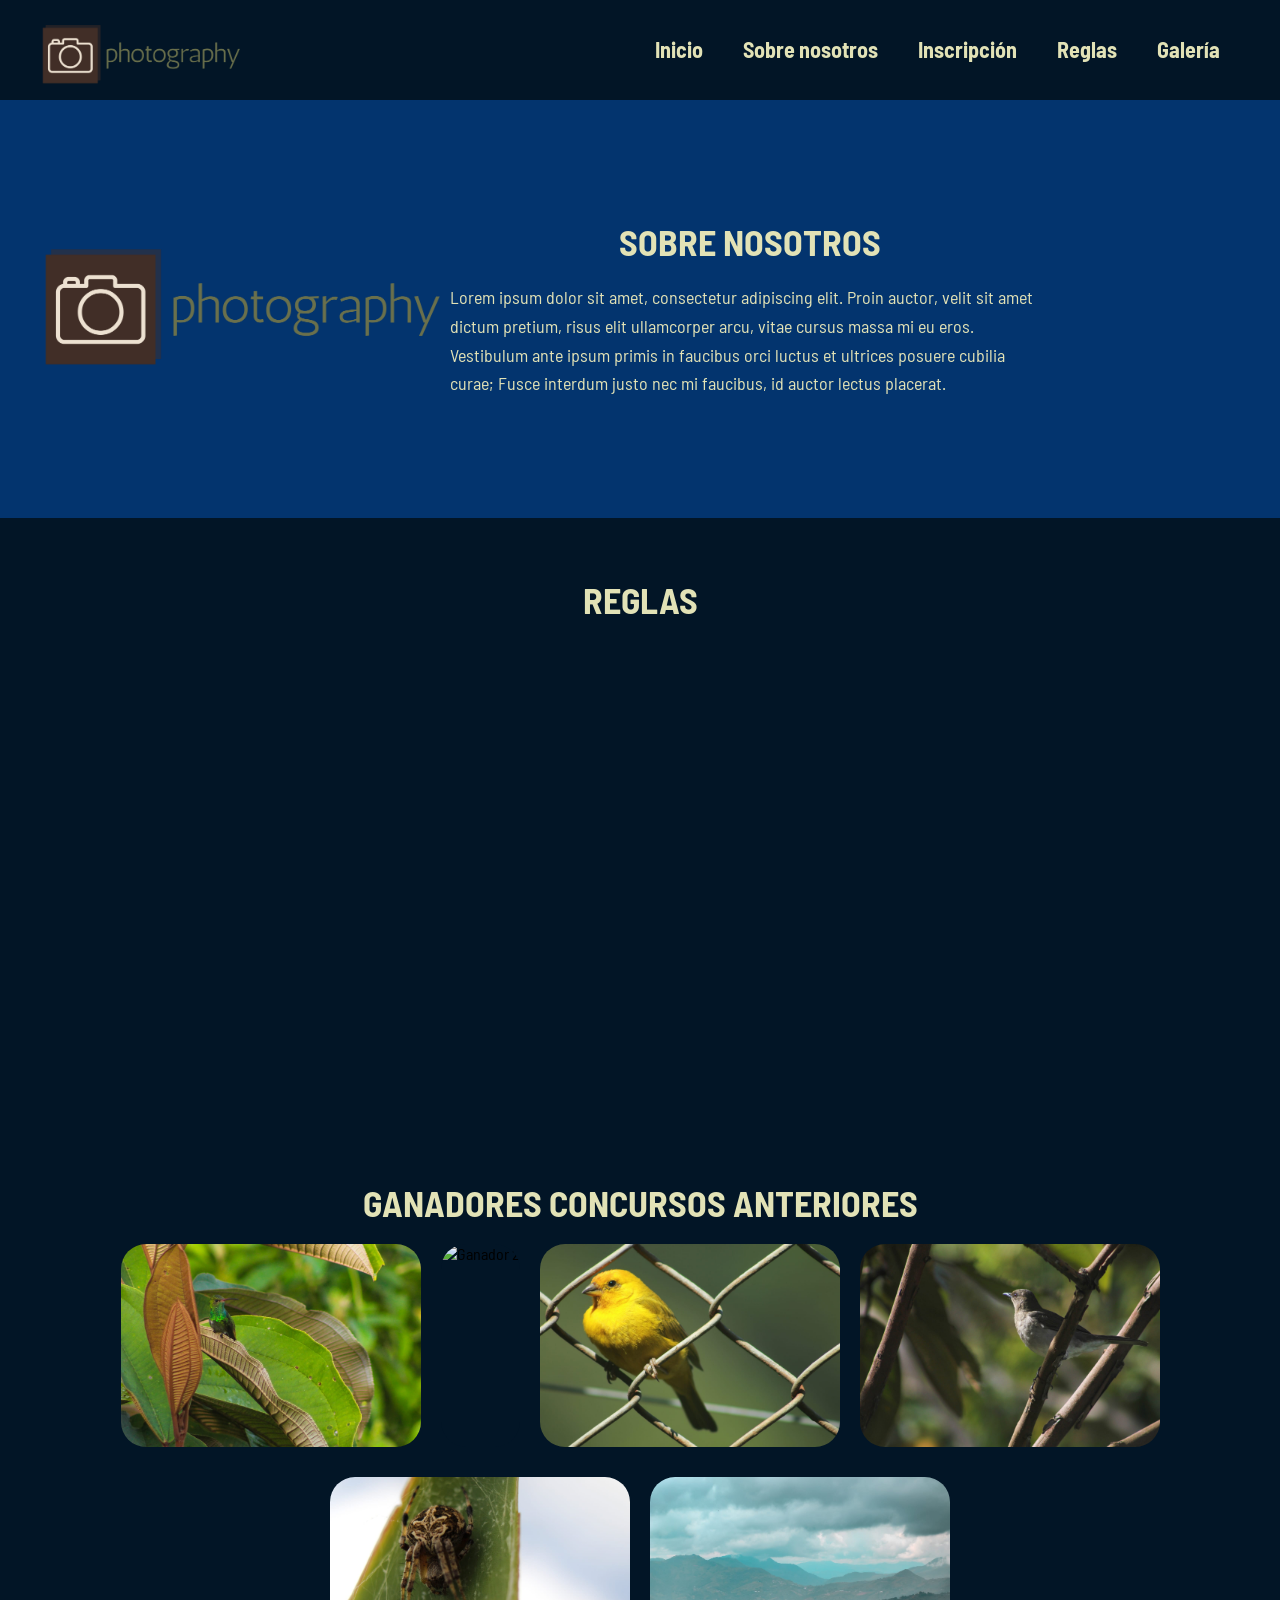
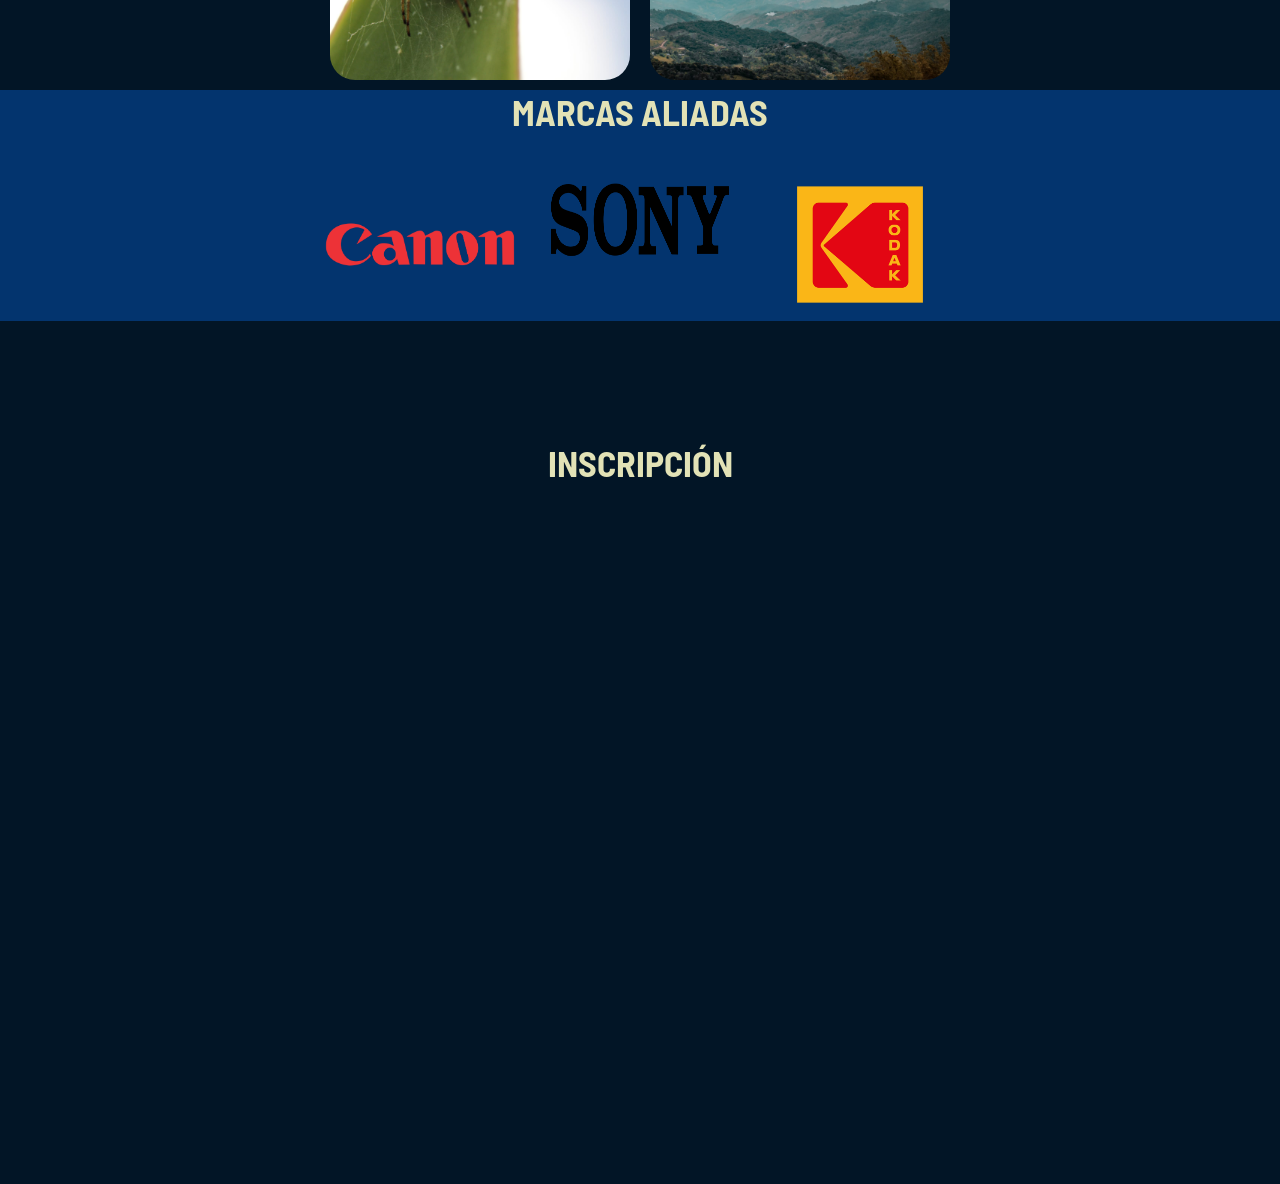
==== index.html @ b27ab742 "Correcion de diseño,añadir seccion de marcas y correcion de galeria" ====
<!DOCTYPE html>
<html lang="es">
<head>
    <meta charset="UTF-8">
    <meta name="viewport" content="width=device-width, initial-scale=1.0">
    <link rel="stylesheet" href="css/style.css">
    <style>
        @import url('https://fonts.googleapis.com/css2?family=Barlow+Semi+Condensed:ital,wght@0,100;0,200;0,300;0,400;0,500;0,600;0,700;0,800;0,900&display=swap');
    </style>
    <title>Photography</title>
</head>
<body>
    <header>
        <div class="content">
            <div class="menu container">
                <a href="index.html">
                    <img src="images/photography-high-resolution-logo-transparent.png" class="logo" alt="">
                </a>
                <input type="checkbox" id="menu" />
                <label for="menu">
                    <img src="images/menu.png" class="menu-icono" alt="">
                </label>
                <nav class="navbar">
                    <ul>
                        <li><a href="#inicio">Inicio</a></li>
                        <li><a href="#sobre-nosotros">Sobre nosotros</a></li>
                        <li><a href="#inscripcion">Inscripción</a></li>
                        <li><a href="#reglas">Reglas</a></li>
                        <li><a href="#ganadores">Galería</a></li>
                        <li><div id="google_translate_element"></div></li>
                    </ul>
                </nav>
            </div>
        </div>
    </header>
   
    <section id="sobre-nosotros" class="sobre-nosotros">
        <div class="sobre-nosotros container">
            <div class="sobre-nosotros-content">
                <img src="images/photography-high-resolution-logo-transparent.png" class="sobre-nosotros-imagen" alt="Sobre nosotros">
                <div class="sobre-nosotros-texto">
                    <h2>SOBRE NOSOTROS</h2>
                    <p>Lorem ipsum dolor sit amet, consectetur adipiscing elit. Proin auctor, velit sit amet dictum pretium, risus elit ullamcorper arcu, vitae cursus massa mi eu eros. Vestibulum ante ipsum primis in faucibus orci luctus et ultrices posuere cubilia curae; Fusce interdum justo nec mi faucibus, id auctor lectus placerat.</p>
                </div>
            </div>
        </div>
    </section>

    <section id="reglas" class="reglas">
        <div class="container">
            <h2>REGLAS</h2>
            <div class="video-container">
                <iframe width="640" height="480" src="https://www.youtube.com/watch?v=RWHyFTS0dH4&ab_channel=GuillermoQuinteroReyes" frameborder="0" allow="accelerometer; autoplay; clipboard-write; encrypted-media; gyroscope; picture-in-picture" allowfullscreen></iframe>
            </div>
        </div>
    </section>

    <section id="ganadores" class="ganadores">
        <div class="container">
            <h2>GANADORES CONCURSOS ANTERIORES</h2>
            <div class="galeria">
                <section class="foto">
                    <img src="images/imagen1.jpeg" alt="Ganador 1">
                </section>
                <section class="foto">
                    <img src="images/imagen2.jpeg" alt="Ganador 2">
                </section>
                <section class="foto">
                    <img src="images/imagen3.jpeg" alt="Ganador 3">
                </section>
                <section class="foto">
                    <img src="images/imagen4.jpeg" alt="Ganador 4">
                </section>
                <section class="foto">
                    <img src="images/imagen5.jpeg" alt="Ganador 5">
                </section>
                <section class="foto">
                    <img src="images/imagen6.jpeg" alt="Ganador 6">
                </section>
            </div>
        </div>
    </section>

    <section id="marcas-aliadas" class="marcas-aliadas">
        <div class="container">
            <h2>MARCAS ALIADAS</h2>
            <div class="logos-marcas">
                <section class="logo">
                    <img src="images/Canon.png" alt="Logo 1">
                </section>
                <section class="logo">
                    <img src="images/sony.png" alt="Logo 2">
                </section>
                <section class="logo">
                    <img src="images/kodak.png" alt="Logo 3">
                </section>
            </div>

        </div>
    </section>

    
    <section id="inscripcion" class="inscripcion">
        <div class="inscripcion container">
            <h2>INSCRIPCIÓN</h2>
            <div class="form-container">
                <iframe src="https://docs.google.com/forms/d/e/1FAIpQLSf9q4_qxZaFQ2dYo5Bl8LH0wJJxSpM7ZhGJLPHndiJWEUqxnA/viewform?embedded=true" frameborder="0">Cargando…</iframe>
            </div>
        </div>
    </section>

  
    <script type="text/javascript">
        function googleTranslateElementInit() {
            new google.translate.TranslateElement({
                pageLanguage: 'es',
                layout: google.translate.TranslateElement.InlineLayout.SIMPLE
            }, 'google_translate_element');
        }
    </script>
    <script type="text/javascript" src="//translate.google.com/translate_a/element.js?cb=googleTranslateElementInit"></script>

</body>
</html>
---- css/style.css ----
* {
    padding: 0;
    margin: 0;
    box-sizing: border-box;
    text-decoration: none;
    list-style: none;
}

body {
    font-family: 'Barlow Semi Condensed', sans-serif;
}

.container {
    max-width: 1200px;
    margin: 0 auto;
}

.content {
    min-height: 100px;
    background-color: #021526;
}

.menu {
    position: absolute;
    top: 10px;
    left: 0;
    right: 0;
    display: flex;
    align-items: center;
    justify-content: space-between;
}

.logo {
    width: 200px;
    padding-top: 15px;
}

.menu .navbar ul li {
    position: relative;
    float: left;
}

.menu .navbar ul li a {
    font-size: 22px;
    padding: 20px;
    color: #E2E2B6;
    display: block;
    font-weight: bold;
}

.menu .navbar ul li a:hover {
    color: #E2E2B6;
}

#menu {
    display: none;
}

.menu-icono {
    width: 25px;
}

.menu label {
    cursor: pointer;
    display: none;
}

.inscripcion {
    padding: 60px 0;
    background-color: #021526;
}

.inscripcion h2 {
    text-align: center;
    margin-bottom: 40px;
    font-size: 36px;
    color: #E2E2B6;
}

.form-container {
    display: flex;
    justify-content: center;
    align-items: center;
    overflow: hidden;
    margin: 0 auto;
    max-width: 800px; 
    height: 560px;
}

.form-container iframe {
    width: 100%;
    height: 100%;
    border: none;
    overflow-y: hidden;
    background-color: #021526;
}

.sobre-nosotros {
    padding: 60px 0;
    background-color: #03346E;
}

.sobre-nosotros-content {
    display: flex;
    align-items: center;
    gap: 10px;
}

.sobre-nosotros-imagen {
    width: 40%;
    max-width: 400px;
}

.sobre-nosotros-texto {
    width: 60%;
    max-width: 600px;
}

.sobre-nosotros h2 {
    margin-bottom: 20px;
    font-size: 36px;
    color: #E2E2B6;
}

.sobre-nosotros p {
    font-size: 18px;
    line-height: 1.6;
    color: #E2E2B6;
}

#google_translate_element {
    display: inline-block;
}

#google_translate_element .goog-te-gadget-simple {
    background-color: transparent;
    border: none;
    font-size: 16px;
    color: #E2E2B6;
    cursor: pointer;
}

#google_translate_element .goog-te-gadget-simple a {
    color: #E2E2B6;
}

#google_translate_element .goog-te-gadget-icon {
    display: none;
}

.ganadores{
    background-color: #021526;
}

.ganadores h2 {
    font-size: 36px;
    margin-bottom: 20px;
    color: #E2E2B6;
    text-align: center;
}

.galeria {
    display: flex;
    flex-wrap: wrap;
    gap: 20px;
    justify-content: center;
   
}

.foto {
    background-color: #021526;
    border-radius: 25px;
    overflow: hidden;
    max-width: 300px;
    margin-bottom: 10px;
    max-height: max-content;
}

.foto img {
    width: 100%;
    height: 100%;
}

.reglas {
    padding: 60px 0;
    background-color: #021526;
}

.reglas h2 {
    text-align: center;
    margin-bottom: 40px;
    font-size: 36px;
    color: #E2E2B6;
}

.video-container {
    display: flex;
    justify-content: center;
    align-items: center;
}

.video-container video {
    width: 100%;
    max-width: 800px;
    border: 1px solid #ddd;
    border-radius: 8px;
}
.container h2{
    font-size: 36px;
    margin-bottom: 20px;
    color: #E2E2B6;
    text-align: center;
}
.logo img{
    width: 100%;
    height: 100%;
    max-width: 500  px;
    position: static;
    text-align: center;
    padding: auto;
}
.logos-marcas{
    display: flex;
    flex-wrap: wrap;
    gap: 20px;
    justify-content: center;
   
}
.marcas-aliadas{
    background-color: #03346E;
    border: 50px;
}
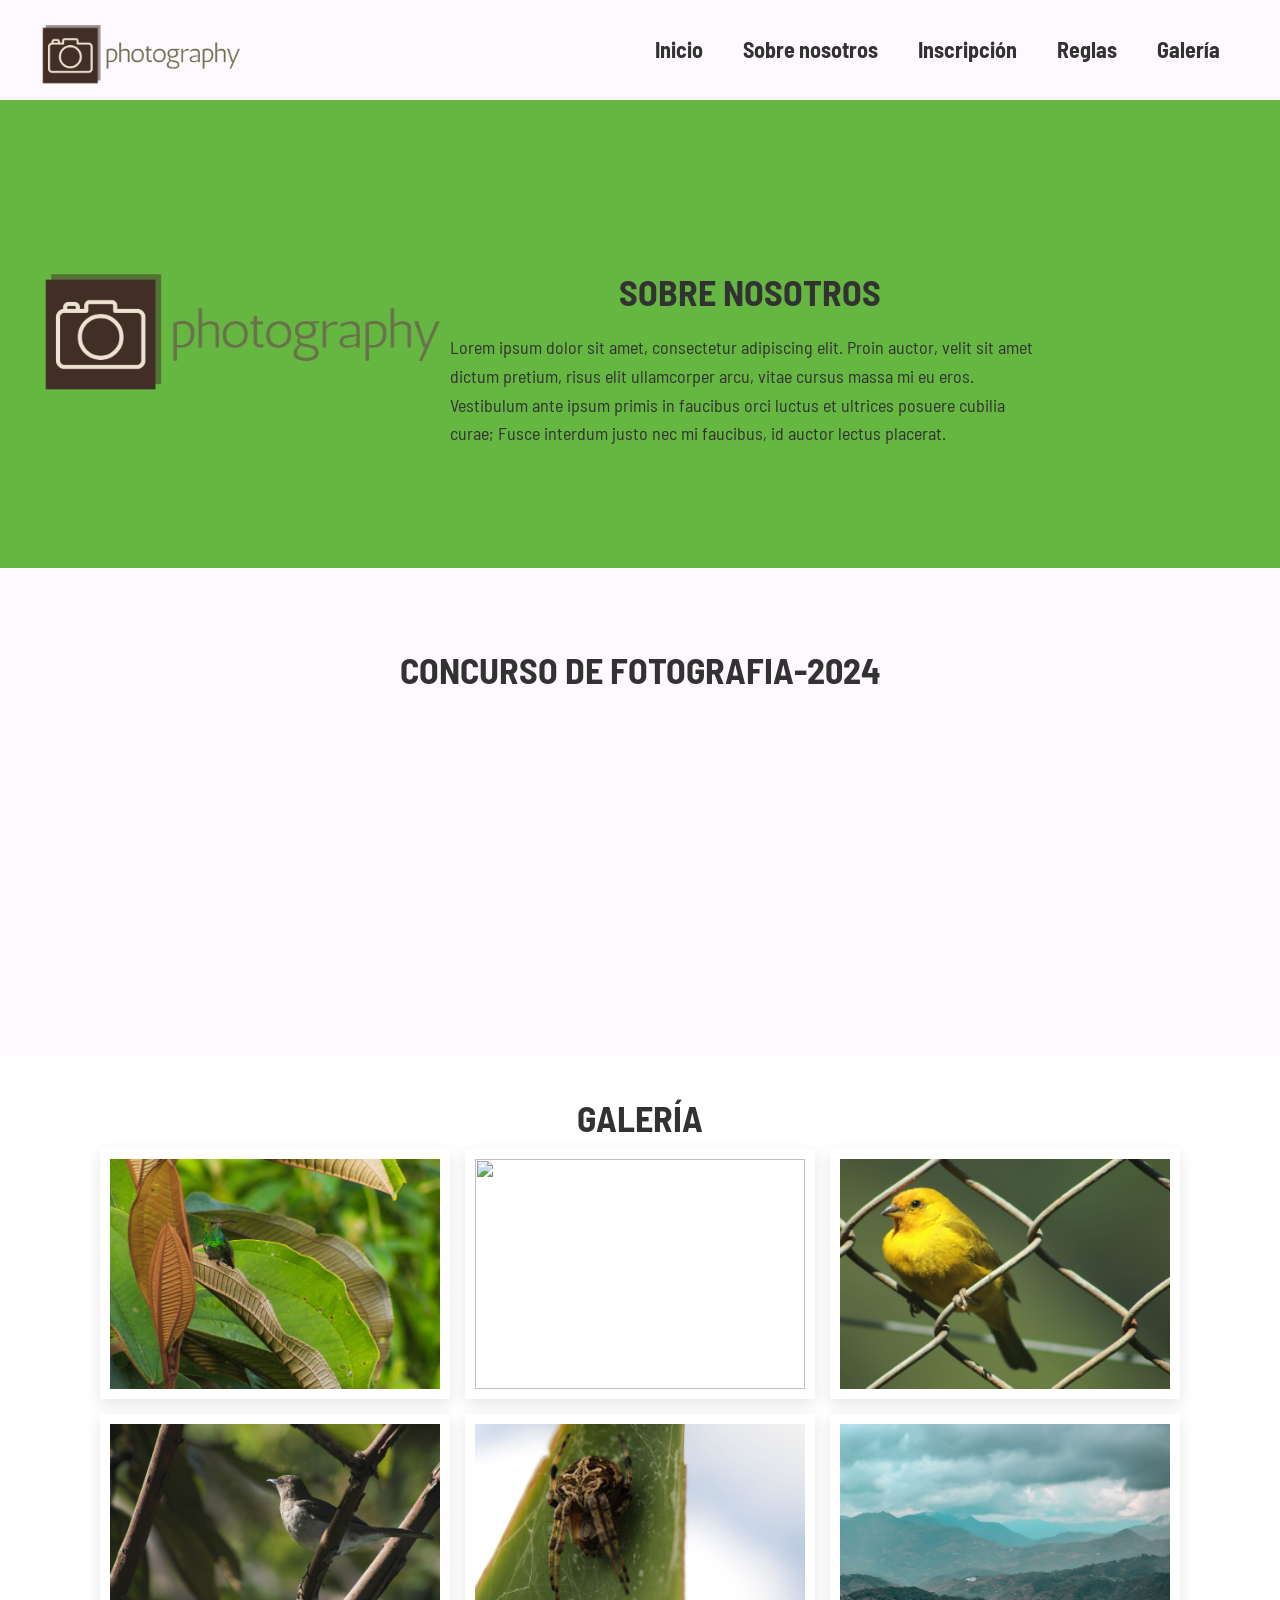
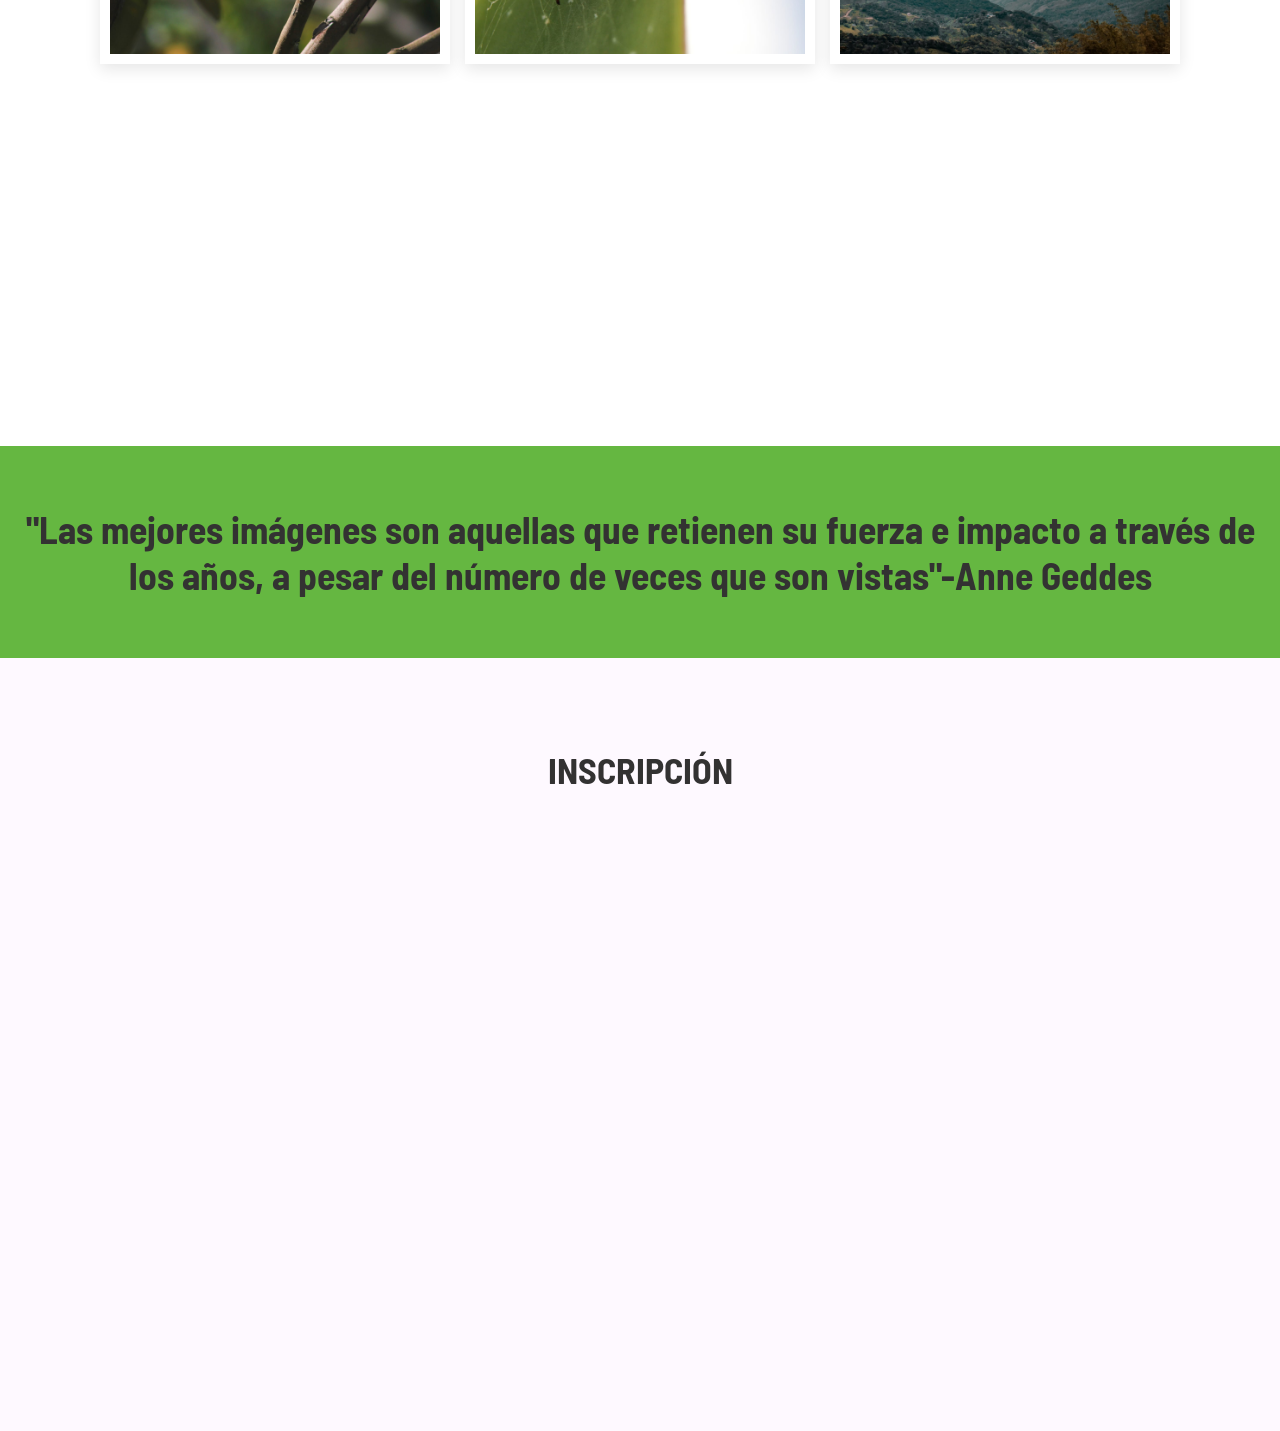
==== commit 6354ee16: "Cambio de diseño y galeria" ====
--- a/index.html
+++ b/index.html
@@ -46,56 +46,55 @@
         </div>
     </section>
 
-    <section id="reglas" class="reglas">
+    <section id="VideoPromocional" class="VideoPromocional">
         <div class="container">
-            <h2>REGLAS</h2>
+            <h2>CONCURSO DE FOTOGRAFIA-2024</h2>
             <div class="video-container">
-                <iframe width="640" height="480" src="https://www.youtube.com/watch?v=RWHyFTS0dH4&ab_channel=GuillermoQuinteroReyes" frameborder="0" allow="accelerometer; autoplay; clipboard-write; encrypted-media; gyroscope; picture-in-picture" allowfullscreen></iframe>
+                <iframe width="560" height="315" src="https://www.youtube.com/embed/YAevAQp-Xsc?si=34EpsRAusC7Uam0C" title="YouTube video player" frameborder="0" allow="accelerometer; autoplay; clipboard-write; encrypted-media; gyroscope; picture-in-picture; web-share" referrerpolicy="strict-origin-when-cross-origin" allowfullscreen></iframe>
             </div>
         </div>
     </section>
 
-    <section id="ganadores" class="ganadores">
-        <div class="container">
-            <h2>GANADORES CONCURSOS ANTERIORES</h2>
-            <div class="galeria">
-                <section class="foto">
-                    <img src="images/imagen1.jpeg" alt="Ganador 1">
-                </section>
-                <section class="foto">
-                    <img src="images/imagen2.jpeg" alt="Ganador 2">
-                </section>
-                <section class="foto">
-                    <img src="images/imagen3.jpeg" alt="Ganador 3">
-                </section>
-                <section class="foto">
-                    <img src="images/imagen4.jpeg" alt="Ganador 4">
-                </section>
-                <section class="foto">
-                    <img src="images/imagen5.jpeg" alt="Ganador 5">
-                </section>
-                <section class="foto">
-                    <img src="images/imagen6.jpeg" alt="Ganador 6">
-                </section>
+    <section id="Galeria" class="Galeria">
+        <div class="container-galeria">
+            <h2>GALERÍA</h2>
+            <div class="image-container">
+                <div class="image"><img src="images/imagen1.jpeg" alt=""></div>
+                <div class="image"><img src="images/imagen2.jpeg" alt=""></div>
+                <div class="image"><img src="images/imagen3.jpeg" alt=""></div>
+                <div class="image"><img src="images/imagen4.jpeg" alt=""></div>
+                <div class="image"><img src="images/imagen5.jpeg" alt=""></div>
+                <div class="image"><img src="images/imagen6.jpeg" alt=""></div>
+            </div>
+            <div class="popup-images">
+                <span>&times;</span>
+                <img src="images/imagen1.jpeg" alt="">
             </div>
         </div>
     </section>
+    
+    <script>
+        const images = document.querySelectorAll('.image-container .image img');
+        const popup = document.querySelector('.popup-images');
+        const popupImg = document.querySelector('.popup-images img');
+        const closeBtn = document.querySelector('.popup-images span');
+    
+        images.forEach(image => {
+            image.addEventListener('click', () => {
+                popupImg.src = image.src;
+                popup.style.display = 'block';
+            });
+        });
+        closeBtn.addEventListener('click', () => {
+            popup.style.display = 'none';
+        });
+    </script>
 
-    <section id="marcas-aliadas" class="marcas-aliadas">
-        <div class="container">
-            <h2>MARCAS ALIADAS</h2>
-            <div class="logos-marcas">
-                <section class="logo">
-                    <img src="images/Canon.png" alt="Logo 1">
-                </section>
-                <section class="logo">
-                    <img src="images/sony.png" alt="Logo 2">
-                </section>
-                <section class="logo">
-                    <img src="images/kodak.png" alt="Logo 3">
-                </section>
-            </div>
-
+   
+    <section id="frase" class="frase">
+        <div class="Frase-container">
+            <h2>"Las mejores imágenes son aquellas que retienen su fuerza e impacto a través de los años, a pesar del número de veces que son vistas"-Anne Geddes</h2>
+            <h3></h3>
         </div>
     </section>
 
--- a/css/style.css
+++ b/css/style.css
@@ -17,7 +17,7 @@
 
 .content {
     min-height: 100px;
-    background-color: #021526;
+    background-color: #FEF9FF;
 }
 
 .menu {
@@ -43,13 +43,13 @@
 .menu .navbar ul li a {
     font-size: 22px;
     padding: 20px;
-    color: #E2E2B6;
+    color: #333232;
     display: block;
     font-weight: bold;
 }
 
 .menu .navbar ul li a:hover {
-    color: #E2E2B6;
+    color: #333232;
 }
 
 #menu {
@@ -66,15 +66,15 @@
 }
 
 .inscripcion {
-    padding: 60px 0;
-    background-color: #021526;
+    padding: 20px 0;
+    background-color: #FEF9FF;
 }
 
 .inscripcion h2 {
     text-align: center;
     margin-bottom: 40px;
     font-size: 36px;
-    color: #E2E2B6;
+    color: #333232;
 }
 
 .form-container {
@@ -92,12 +92,12 @@
     height: 100%;
     border: none;
     overflow-y: hidden;
-    background-color: #021526;
+    background-color: #FEF9FF;
 }
 
 .sobre-nosotros {
     padding: 60px 0;
-    background-color: #03346E;
+    background-color: #65B741;
 }
 
 .sobre-nosotros-content {
@@ -119,13 +119,13 @@
 .sobre-nosotros h2 {
     margin-bottom: 20px;
     font-size: 36px;
-    color: #E2E2B6;
+    color: #333232;
 }
 
 .sobre-nosotros p {
     font-size: 18px;
     line-height: 1.6;
-    color: #E2E2B6;
+    color: #333232;
 }
 
 #google_translate_element {
@@ -136,61 +136,28 @@
     background-color: transparent;
     border: none;
     font-size: 16px;
-    color: #E2E2B6;
+    color: #333232;
     cursor: pointer;
 }
 
 #google_translate_element .goog-te-gadget-simple a {
-    color: #E2E2B6;
+    color: #333232;
 }
 
 #google_translate_element .goog-te-gadget-icon {
     display: none;
 }
 
-.ganadores{
-    background-color: #021526;
-}
-
-.ganadores h2 {
-    font-size: 36px;
+.VideoPromocional {
+    padding: 30px 0;
+    background-color: #FEF9FF;
+}
+
+.VideoPromocional h2 {
+    text-align: center;
     margin-bottom: 20px;
-    color: #E2E2B6;
-    text-align: center;
-}
-
-.galeria {
-    display: flex;
-    flex-wrap: wrap;
-    gap: 20px;
-    justify-content: center;
-   
-}
-
-.foto {
-    background-color: #021526;
-    border-radius: 25px;
-    overflow: hidden;
-    max-width: 300px;
-    margin-bottom: 10px;
-    max-height: max-content;
-}
-
-.foto img {
-    width: 100%;
-    height: 100%;
-}
-
-.reglas {
-    padding: 60px 0;
-    background-color: #021526;
-}
-
-.reglas h2 {
-    text-align: center;
-    margin-bottom: 40px;
-    font-size: 36px;
-    color: #E2E2B6;
+    font-size: 36px;
+    color: #333232;
 }
 
 .video-container {
@@ -207,26 +174,108 @@
 }
 .container h2{
     font-size: 36px;
-    margin-bottom: 20px;
-    color: #E2E2B6;
-    text-align: center;
-}
-.logo img{
+    margin-top:50px;
+    color: #333232;
+    text-align: center;
+}
+
+.Frase-container{
+    background-color: #65B741;
+    padding: 60px 0;
+    text-align: center;
+    font-size: 25px;
+    margin-top:50px;
+    color: #333232;
+}
+
+.container .image-container{
+    margin:0; padding:0;
+    box-sizing: border-box;
+    position: relative;
+    min-height: 100vh;
+}
+
+.Galeria {
+    margin: 0; 
+    padding: 0;
+    box-sizing: border-box;
+}
+
+.Galeria .container-galeria {
+    position: relative;
+    min-height: 100vh;
+}
+
+.Galeria .container-galeria h2 {
+    font-size: 36px;
+    margin-top: 40px;
+    color: #333232;
+    text-align: center;
+}
+
+.Galeria .container-galeria .image-container {
+    display: flex;
+    flex-wrap: wrap;
+    gap: 15px;
+    justify-content: center;
+    padding: 10px;
+}
+
+.Galeria .container-galeria .image-container .image {
+    height: 250px;
+    width: 350px;
+    border: 10px solid #fff;
+    box-shadow: 0 5px 15px rgba(0,0,0,0.1);
+    overflow: hidden;
+    cursor: pointer;
+}
+
+.Galeria .container-galeria .image-container .image img {
     width: 100%;
     height: 100%;
-    max-width: 500  px;
-    position: static;
-    text-align: center;
-    padding: auto;
-}
-.logos-marcas{
-    display: flex;
-    flex-wrap: wrap;
-    gap: 20px;
-    justify-content: center;
-   
-}
-.marcas-aliadas{
-    background-color: #03346E;
-    border: 50px;
-}+    object-fit: cover;
+    transition: .2s;
+}
+
+.Galeria .container-galeria .image-container .image:hover img {
+    transform: scale(1.1);
+}
+
+.Galeria .container-galeria .popup-images {
+    position: fixed;
+    top: 0;
+    left: 0;
+    background: rgba(0,0,0,0.9);
+    height: 100%;
+    width: 100%;
+    z-index: 100;
+    display: none;
+}
+
+.Galeria .container-galeria .popup-images span {
+    position: absolute;
+    top: 0;
+    right: 10px;
+    font-size: 60px;
+    font-weight: bolder;
+    color: #fff;
+    cursor: pointer;
+    z-index: 100;
+}
+
+.Galeria .container-galeria .popup-images img {
+    position: absolute;
+    top: 50%;
+    left: 50%;
+    transform: translate(-50%, -50%);
+    border: 5px solid #fff;
+    border-radius: 5px;
+    width: 750px;
+    object-fit: cover;
+}
+
+@media (max-width: 768px) {
+    .Galeria .container-galeria .popup-images img {
+        width: 95%;
+    }
+}
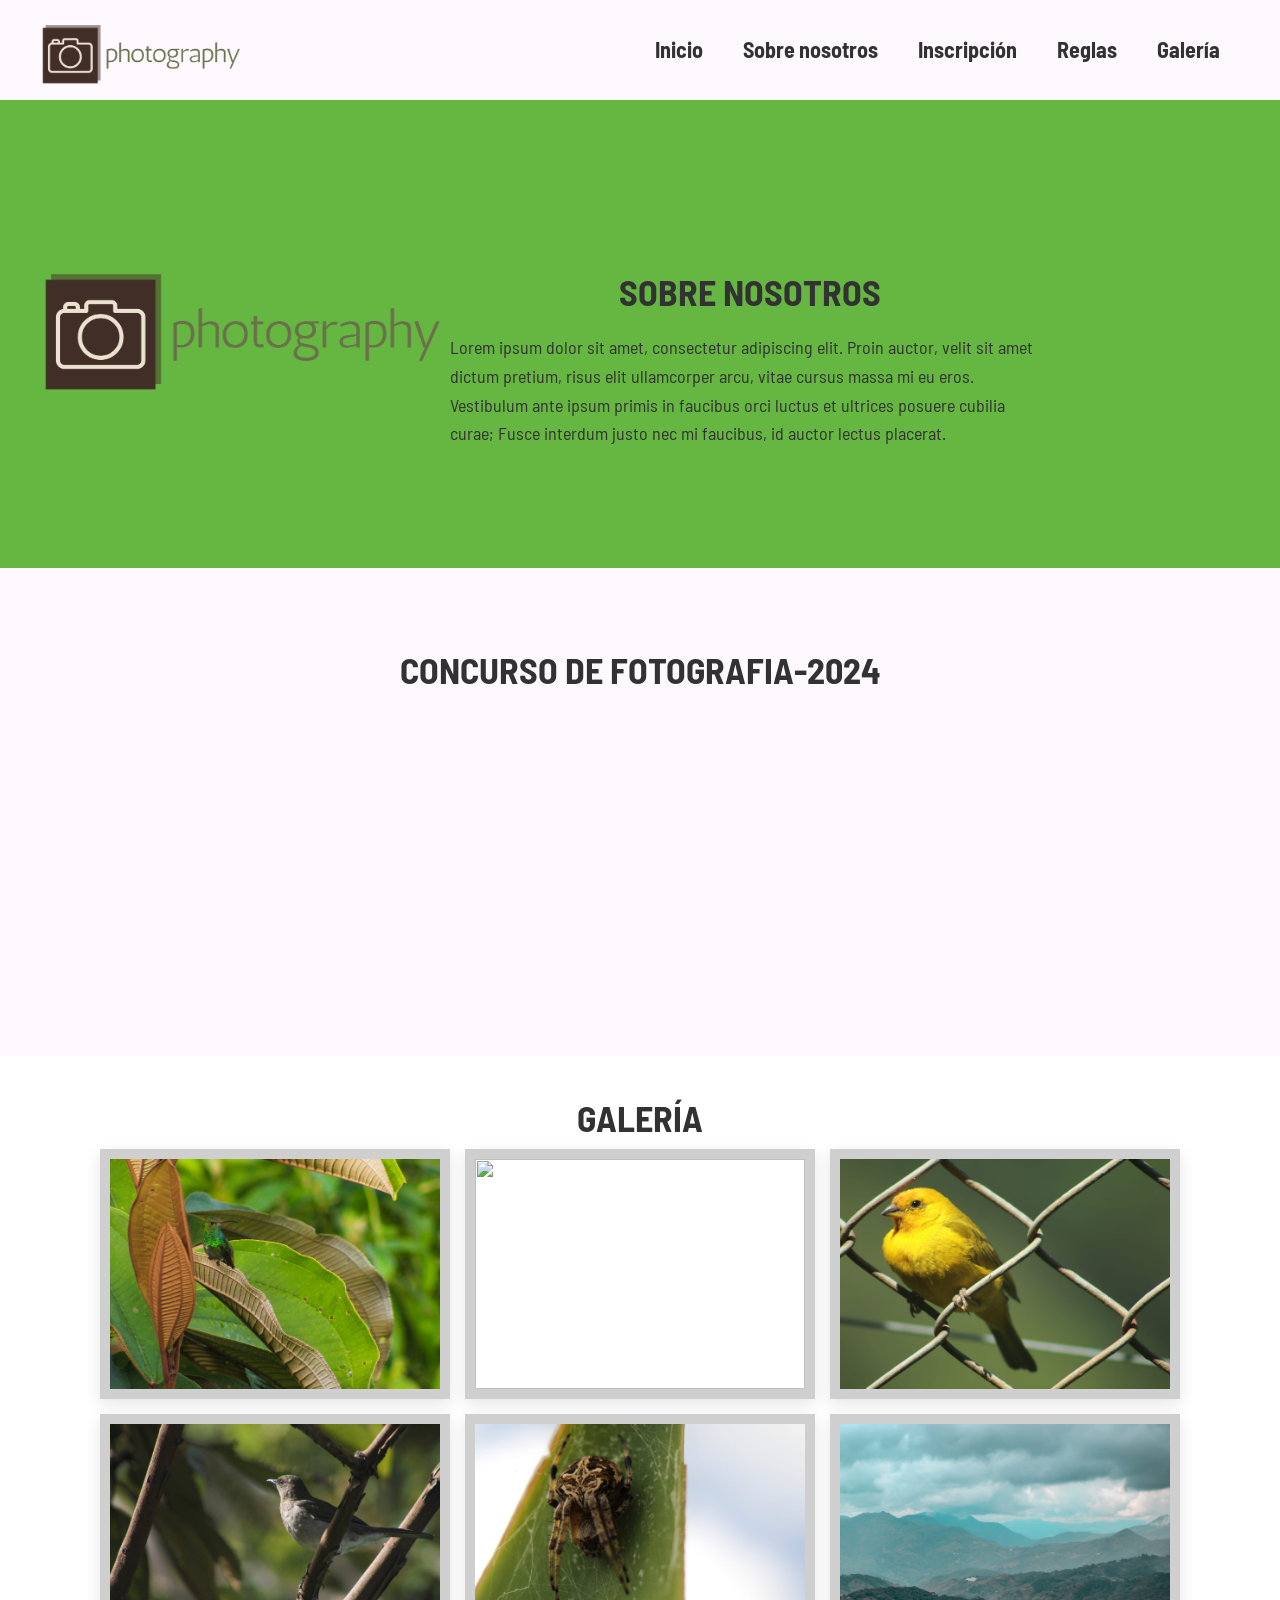
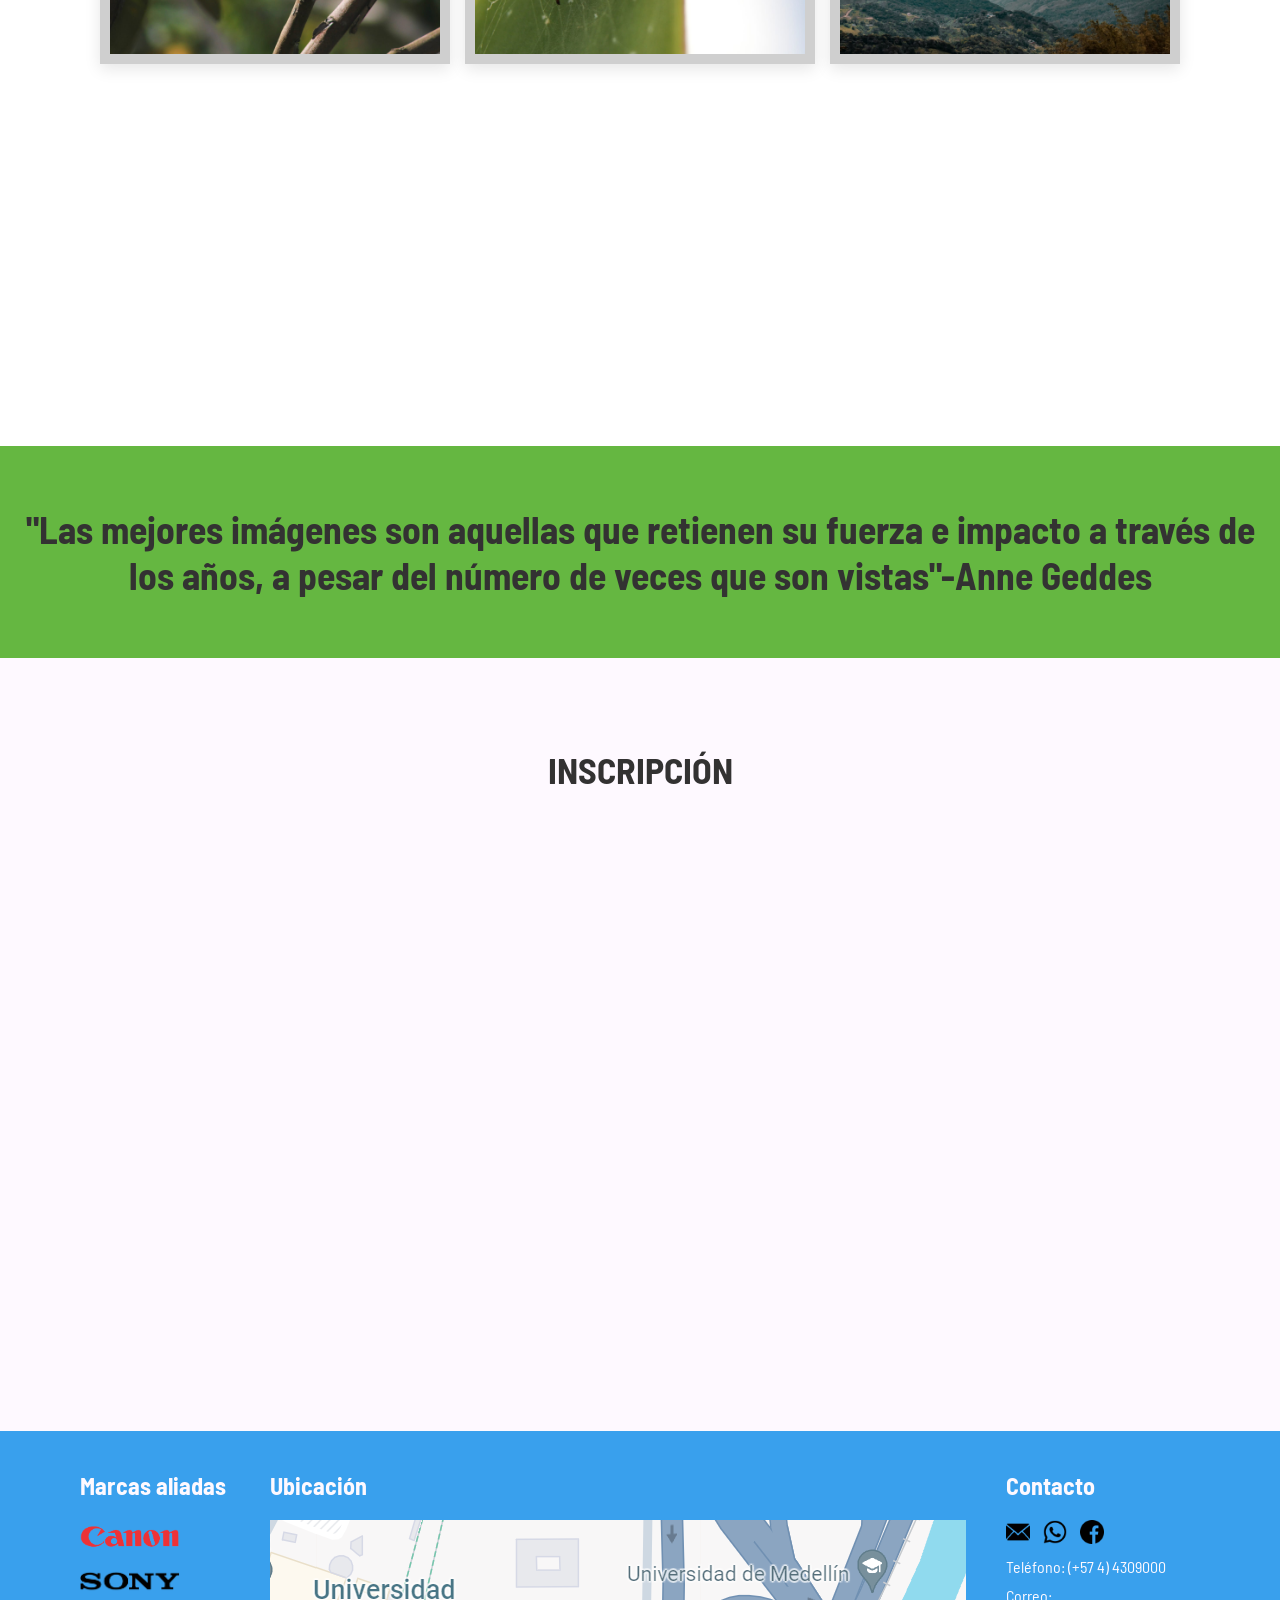
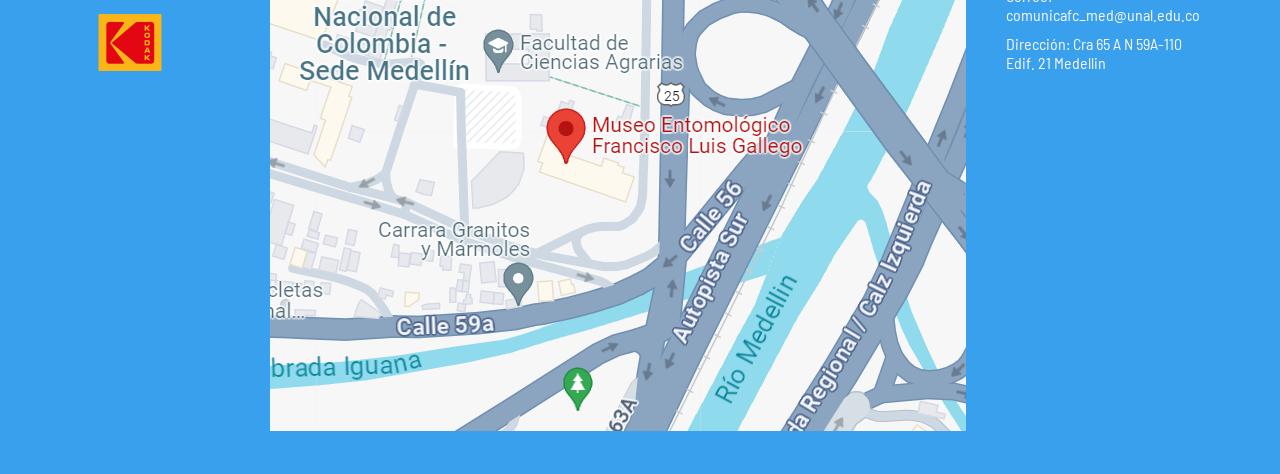
==== commit e477eb25: "Footer" ====
--- a/index.html
+++ b/index.html
@@ -119,5 +119,34 @@
     </script>
     <script type="text/javascript" src="//translate.google.com/translate_a/element.js?cb=googleTranslateElementInit"></script>
 
+    <footer>
+        <div class="footer-container">
+            <div class="footer-item">
+                <h3>Marcas aliadas</h3>
+                <div class="footer-logos">
+                    <img src="images/Canon.png" alt="Logo Canon">
+                    <img src="images/sony.png" alt="Logo Sony">
+                    <img src="images/kodak.png" alt="Logo Kodak">
+                </div>
+            </div>
+            <div class="footer-item">
+                <h3>Ubicación</h3>
+            <div class="footer-location">
+                    <img src="images/Museo.png" alt="Museo Entomológico Francisco Luis Gallego">
+            </div>
+            </div>
+            <div class="footer-item">
+                <h3>Contacto</h3>
+                <div class="footer-contact">
+                    <a><img src="images/correo.png" alt="Correo"></a>
+                    <a><img src="images/whatsapp.png" alt="Whatsapp"></a>
+                    <a><img src="images/facebook.png" alt="Facebook"></a>
+                    <p>Teléfono: (+57 4) 4309000</p>
+                    <p>Correo: comunicafc_med@unal.edu.co</p>
+                    <p>Dirección: Cra 65 A N 59A-110 Edif. 21 Medellin</p>
+                </div>
+            </div>
+        </div>
+    </footer>
 </body>
 </html>
--- a/css/style.css
+++ b/css/style.css
@@ -224,7 +224,7 @@
 .Galeria .container-galeria .image-container .image {
     height: 250px;
     width: 350px;
-    border: 10px solid #fff;
+    border: 10px solid #cfcfcf;
     box-shadow: 0 5px 15px rgba(0,0,0,0.1);
     overflow: hidden;
     cursor: pointer;
@@ -279,3 +279,59 @@
         width: 95%;
     }
 }
+footer {
+    background-color: #39A0ED;
+    color: #FEF9FF;
+    padding: 40px 0;
+}
+
+.footer-container {
+    display: flex;
+    justify-content: space-between;
+    align-items: start;
+    max-width: 1200px;
+    margin: 0 auto;
+    padding: 0 20px;
+}
+
+.footer-item {
+    flex: 1;
+    margin: 0 20px;
+}
+
+.footer-item h3 {
+    font-size: 24px;
+    margin-bottom: 20px;
+    color: #FEF9FF;
+}
+
+.footer-logos {
+    display: flex;
+    flex-direction: column;
+    align-items: flex-start;
+}
+
+.footer-logos img {
+    width: 100px;
+    height: auto;
+    margin-bottom: 10px;
+}
+
+.footer-contact a {
+    display: inline-block;
+    margin-right: 10px;
+}
+
+.footer-contact img {
+    width: 24px;
+    height: auto;
+}
+
+.footer-contact p {
+    margin: 10px 0;
+}
+
+.location-image {
+    width: 50px; 
+    height: auto;
+}
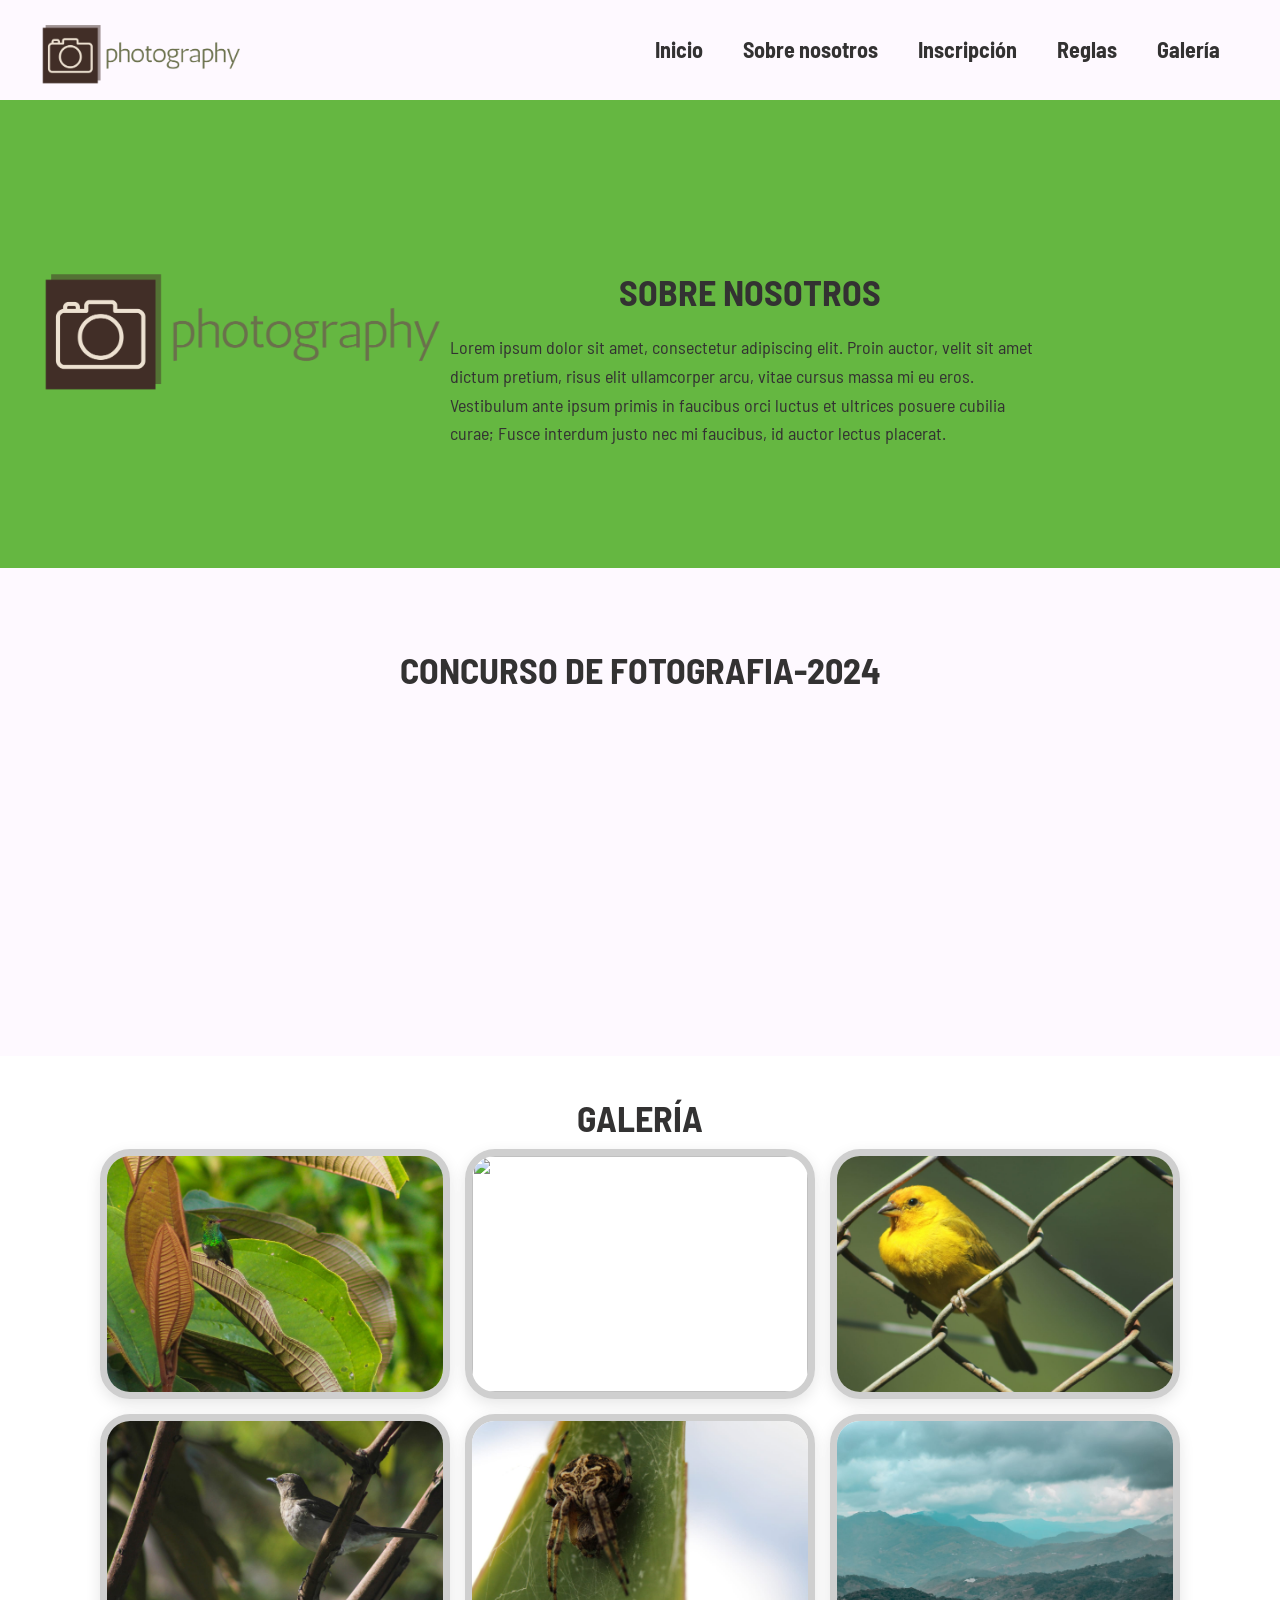
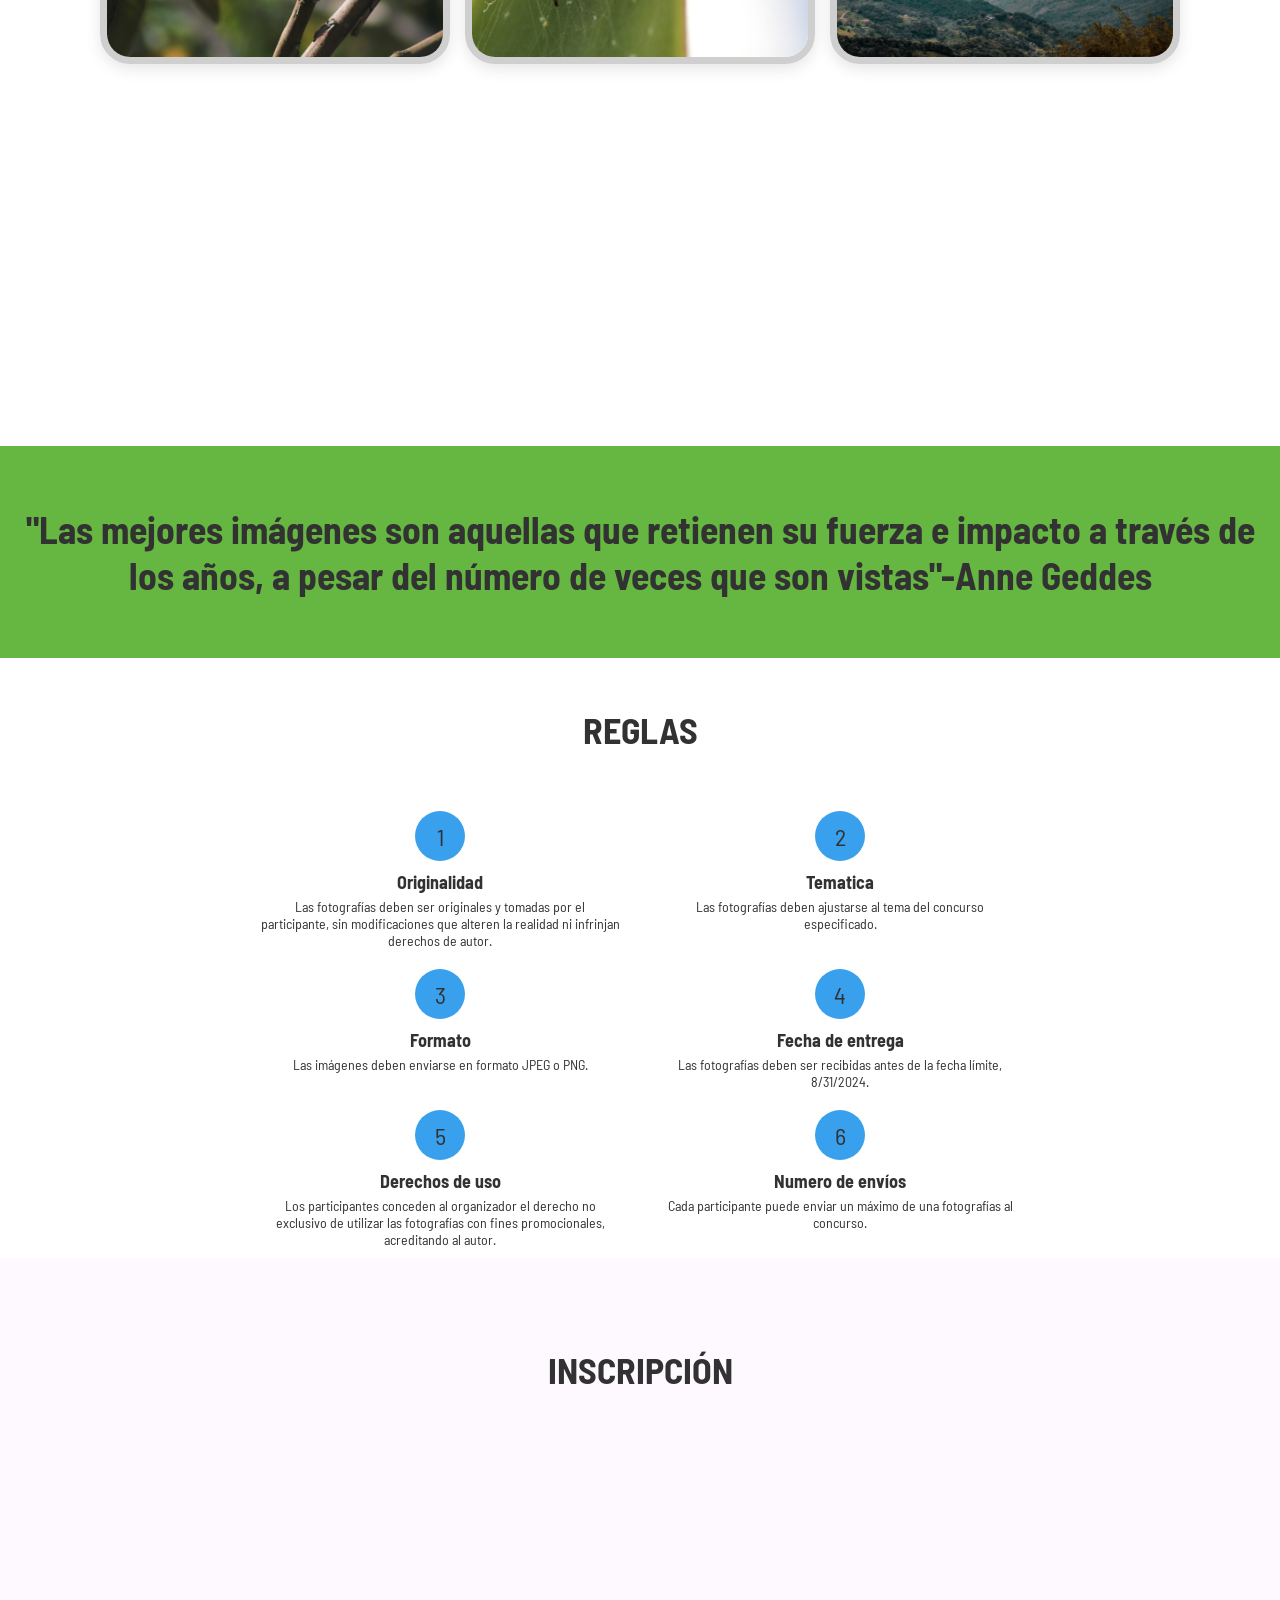
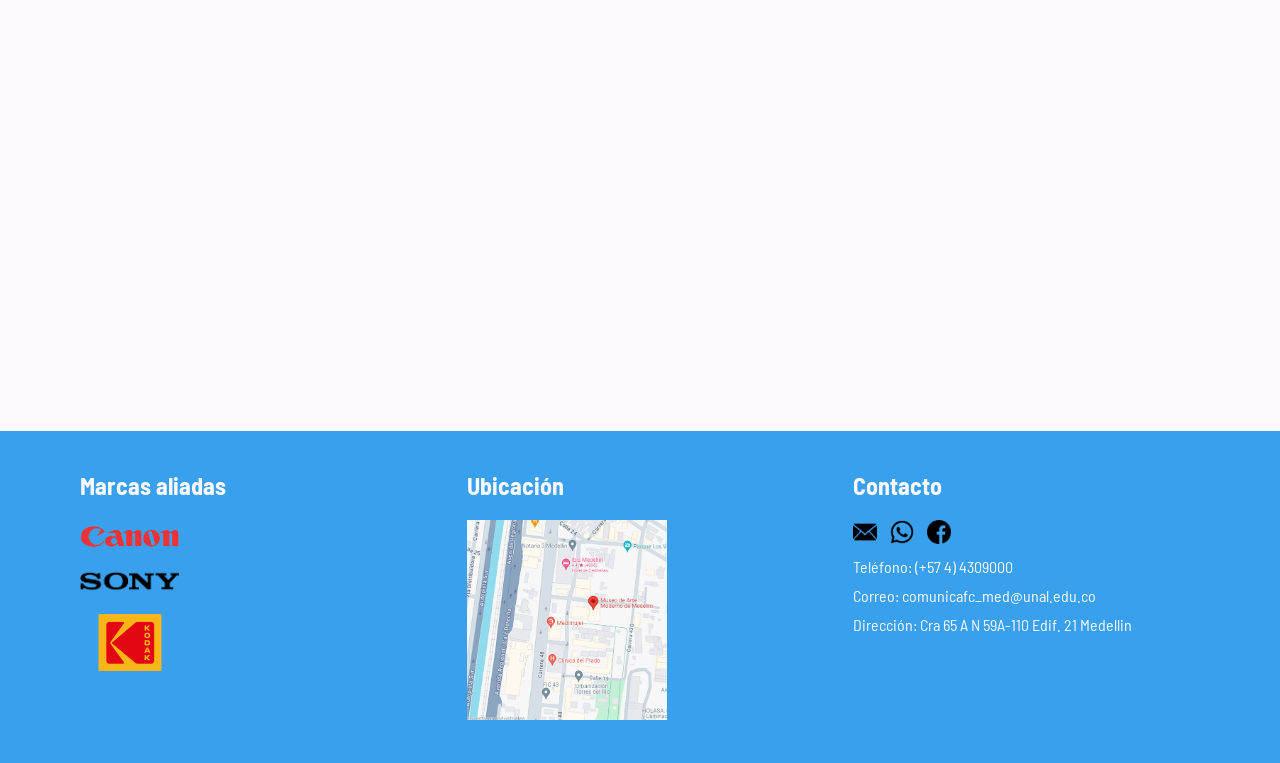
==== commit bc42a8b1: "Correcion del footer y seccion de reglas" ====
--- a/index.html
+++ b/index.html
@@ -33,7 +33,8 @@
             </div>
         </div>
     </header>
-   
+
+
     <section id="sobre-nosotros" class="sobre-nosotros">
         <div class="sobre-nosotros container">
             <div class="sobre-nosotros-content">
@@ -94,9 +95,46 @@
     <section id="frase" class="frase">
         <div class="Frase-container">
             <h2>"Las mejores imágenes son aquellas que retienen su fuerza e impacto a través de los años, a pesar del número de veces que son vistas"-Anne Geddes</h2>
-            <h3></h3>
         </div>
     </section>
+    <div class="titulo-regla">
+        <h2>REGLAS</h2>
+    </div>
+
+    <section class="reglas-section">
+        <div class="regla">
+
+          <div class="circle">1</div>
+          <h3>Originalidad</h3>
+          <p>Las fotografías deben ser originales y tomadas por el participante, sin modificaciones que alteren la realidad ni infrinjan derechos de autor.</p>
+        </div>
+        <div class="regla">
+          <div class="circle">2</div>
+          <h3>Tematica</h3>
+          <p>Las fotografías deben ajustarse al tema del concurso especificado.</p>
+        </div>
+        <div class="regla">
+          <div class="circle">3</div>
+          <h3>Formato</h3>
+          <p>Las imágenes deben enviarse en formato JPEG o PNG.</p>
+        </div>
+        <div class="regla">
+          <div class="circle">4</div>
+          <h3>Fecha de entrega</h3>
+          <p> Las fotografías deben ser recibidas antes de la fecha límite, 8/31/2024.</p>
+        </div>
+        <div class="regla">
+          <div class="circle">5</div>
+          <h3>Derechos de uso</h3>
+          <p>Los participantes conceden al organizador el derecho no exclusivo de utilizar las fotografías con fines promocionales, acreditando al autor.</p>
+        </div>
+        <div class="regla">
+          <div class="circle">6</div>
+          <h3>Numero de envíos</h3>
+          <p>Cada participante puede enviar un máximo de una fotografías al concurso.</p>
+        </div>
+      </section>
+      
 
     
     <section id="inscripcion" class="inscripcion">
@@ -148,5 +186,6 @@
             </div>
         </div>
     </footer>
+
 </body>
 </html>
--- a/css/style.css
+++ b/css/style.css
@@ -224,10 +224,11 @@
 .Galeria .container-galeria .image-container .image {
     height: 250px;
     width: 350px;
-    border: 10px solid #cfcfcf;
+    border: 7px solid #cfcfcf;
     box-shadow: 0 5px 15px rgba(0,0,0,0.1);
     overflow: hidden;
     cursor: pointer;
+    border-radius: 30px;
 }
 
 .Galeria .container-galeria .image-container .image img {
@@ -279,7 +280,66 @@
         width: 95%;
     }
 }
-footer {
+
+.reglas-section {
+    display: flex;
+    flex-wrap: wrap;
+    justify-content: center;
+    text-align: center;
+    color: #333232;
+    max-width: 800px;
+    margin: 0 auto;
+  }
+  
+  .reglas-section .regla {
+    flex: 1 1 45%;
+    max-width: 45%;
+    margin: 10px 20px;
+    box-sizing: border-box;
+  }
+  
+  .reglas-section .circle {
+    width: 50px;
+    height: 50px;
+    border-radius: 50%;
+    background-color: #39A0ED;
+    display: flex;
+    align-items: center;
+    justify-content: center;
+    font-size: 24px;
+    margin: 0 auto 10px;
+  }
+  
+  .reglas-section h3 {
+    font-size: 18px;
+    margin: 5px 0;
+  }
+  
+  .reglas-section p {
+    font-size: 14px;
+  }
+  
+  /* Responsivo para pantallas pequeñas */
+  @media (max-width: 600px) {
+    .reglas-section .regla {
+      flex: 1 1 100%;
+      max-width: 100%;
+    }
+  }
+
+  .titulo-regla{
+    padding: 30px 0;
+  }
+  
+.titulo-regla h2{
+    font-size: 36px;
+    margin-top: 20px;
+    color: #333232;
+    text-align: center;
+    margin-bottom: 20px;
+  }
+
+  footer {
     background-color: #39A0ED;
     color: #FEF9FF;
     padding: 40px 0;
@@ -309,12 +369,14 @@
     display: flex;
     flex-direction: column;
     align-items: flex-start;
+    margin-bottom: 20px;
 }
 
 .footer-logos img {
     width: 100px;
     height: auto;
     margin-bottom: 10px;
+    text-align:center;
 }
 
 .footer-contact a {
@@ -331,7 +393,9 @@
     margin: 10px 0;
 }
 
-.location-image {
-    width: 50px; 
+.footer-location img {
+    width: 200px; 
     height: auto;
-}+}
+
+
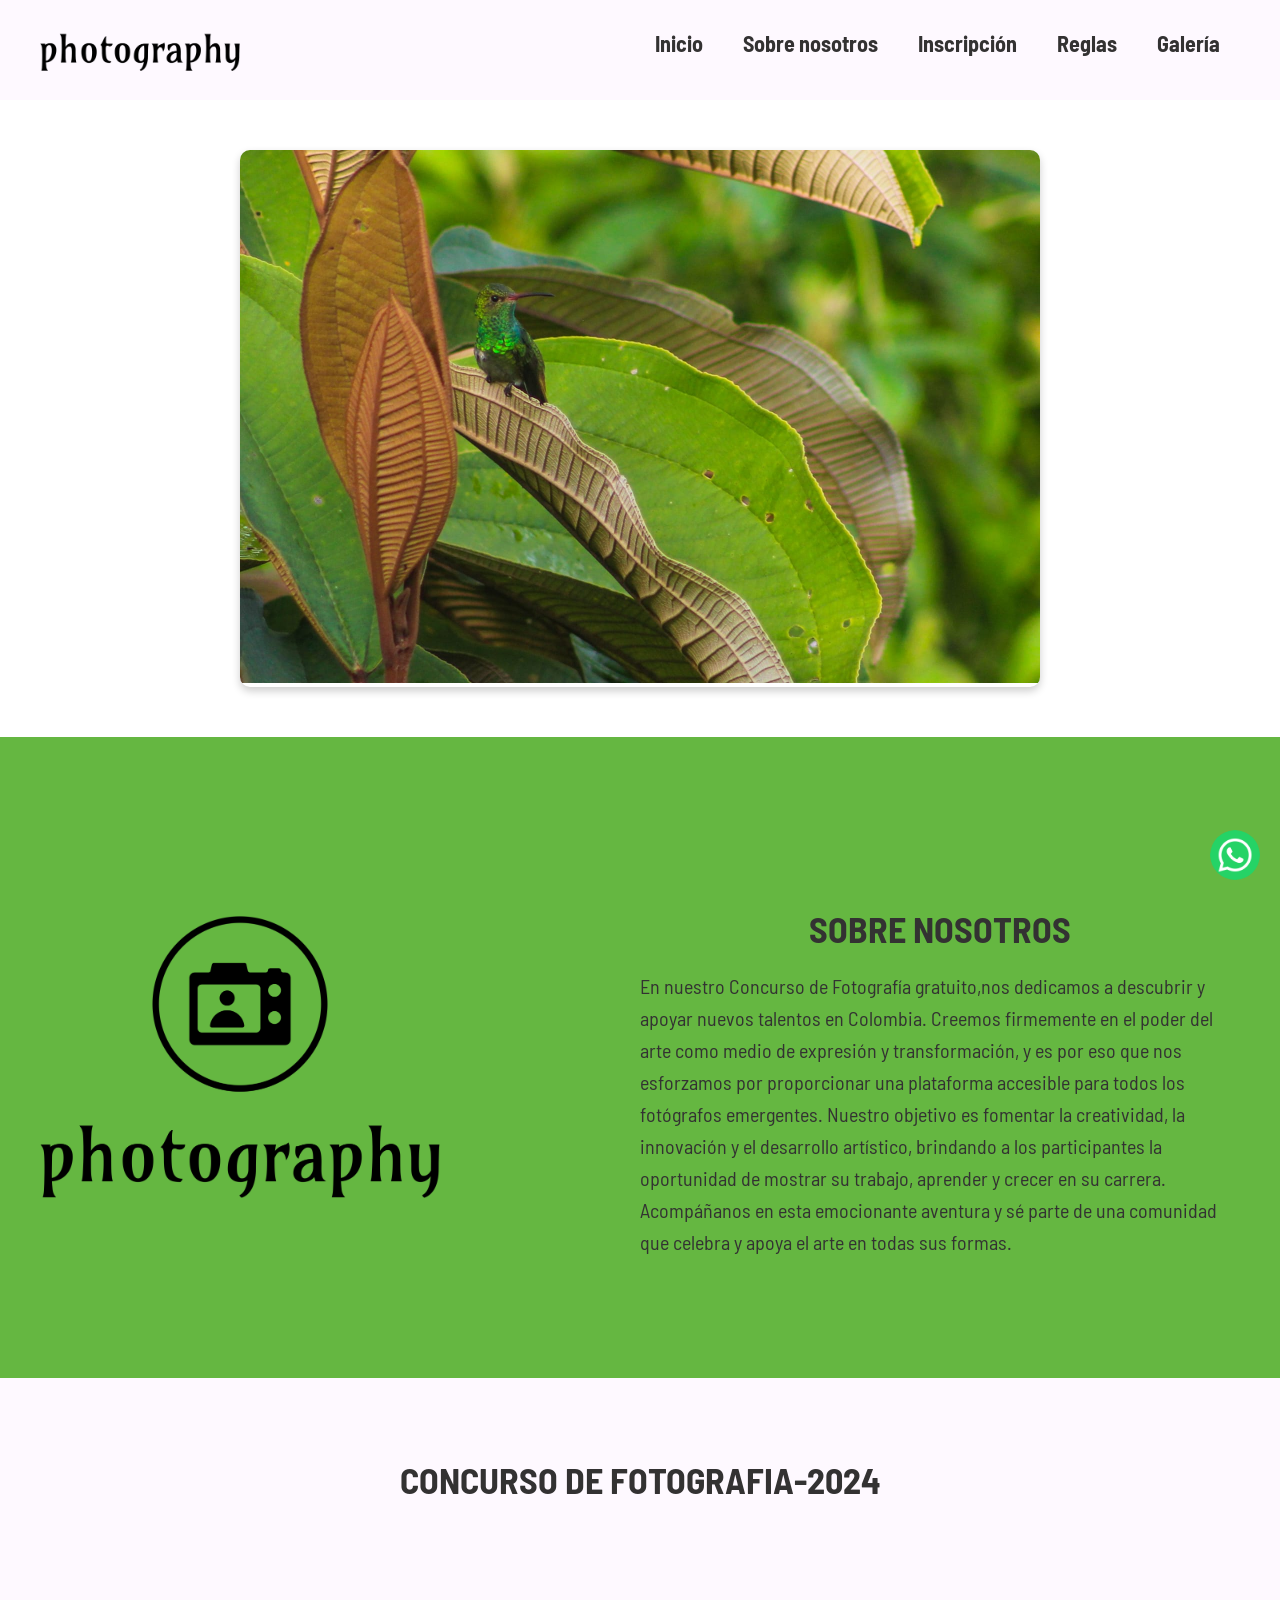
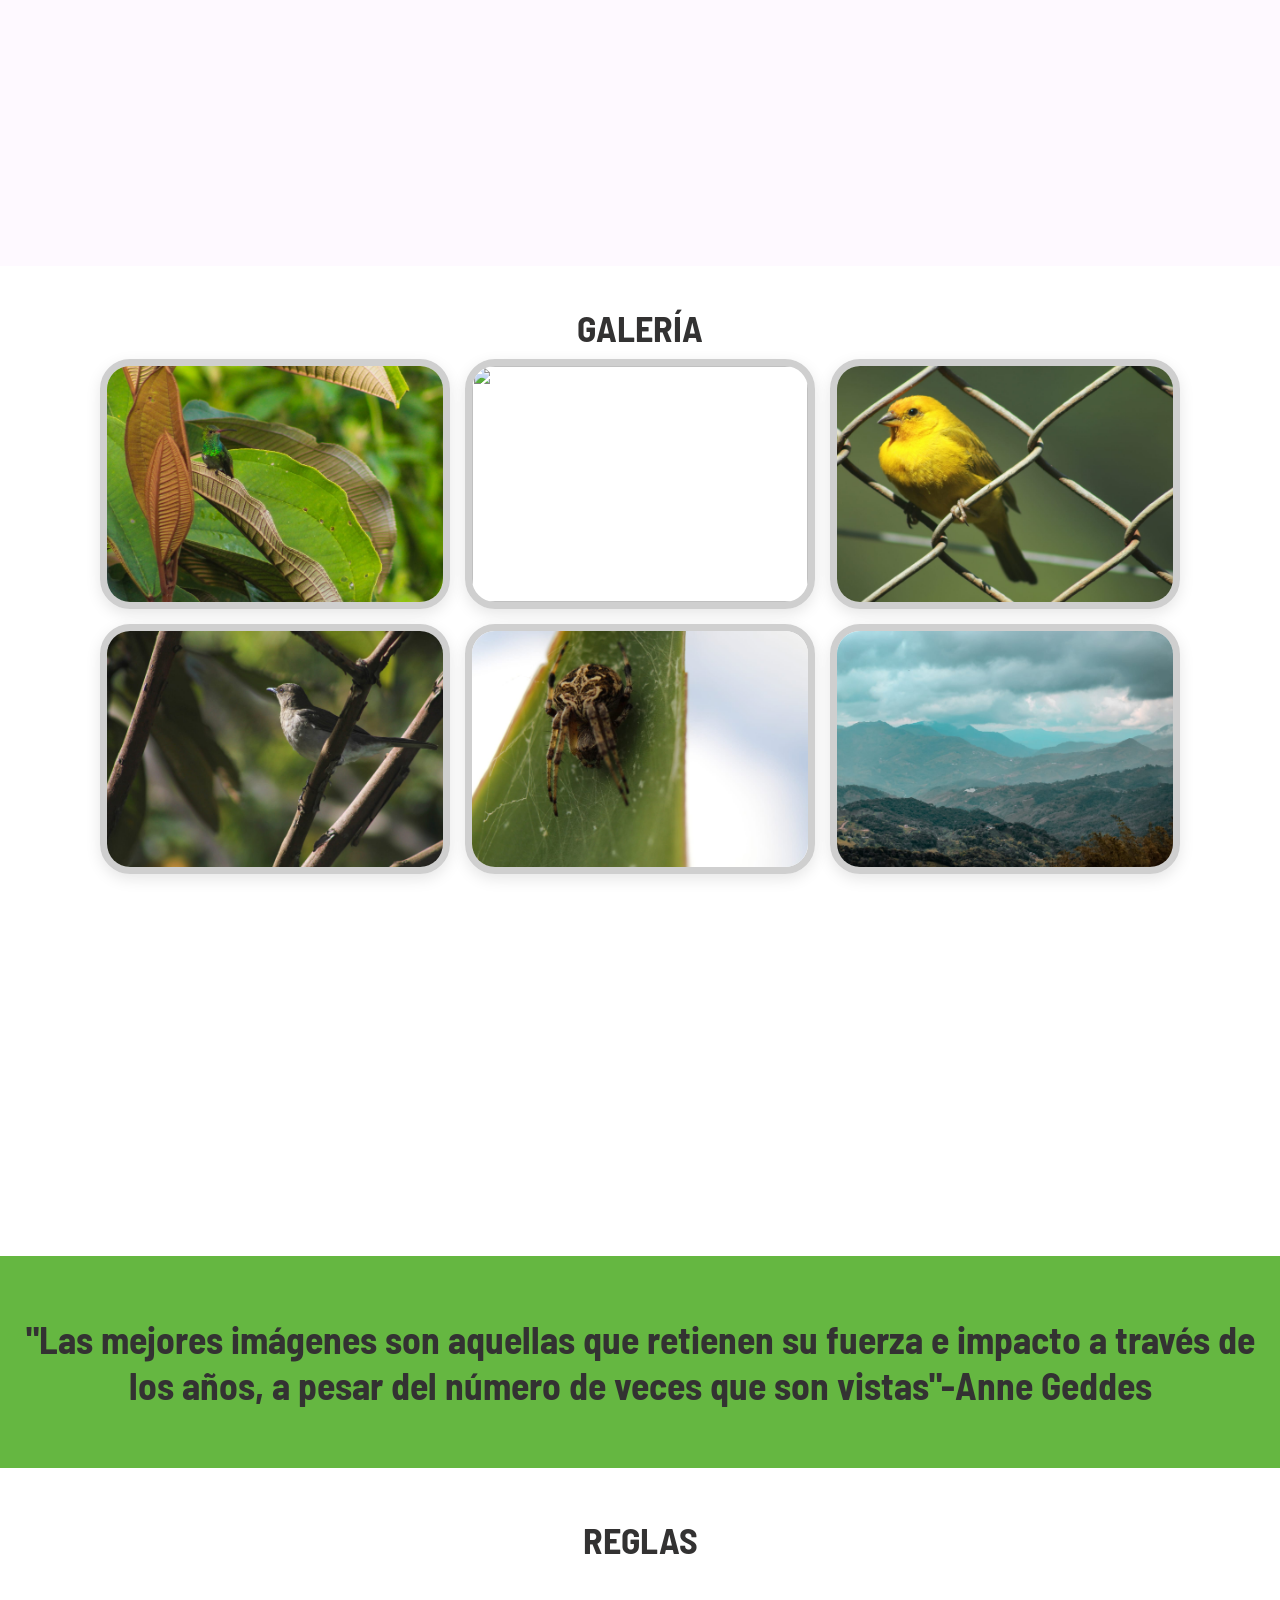
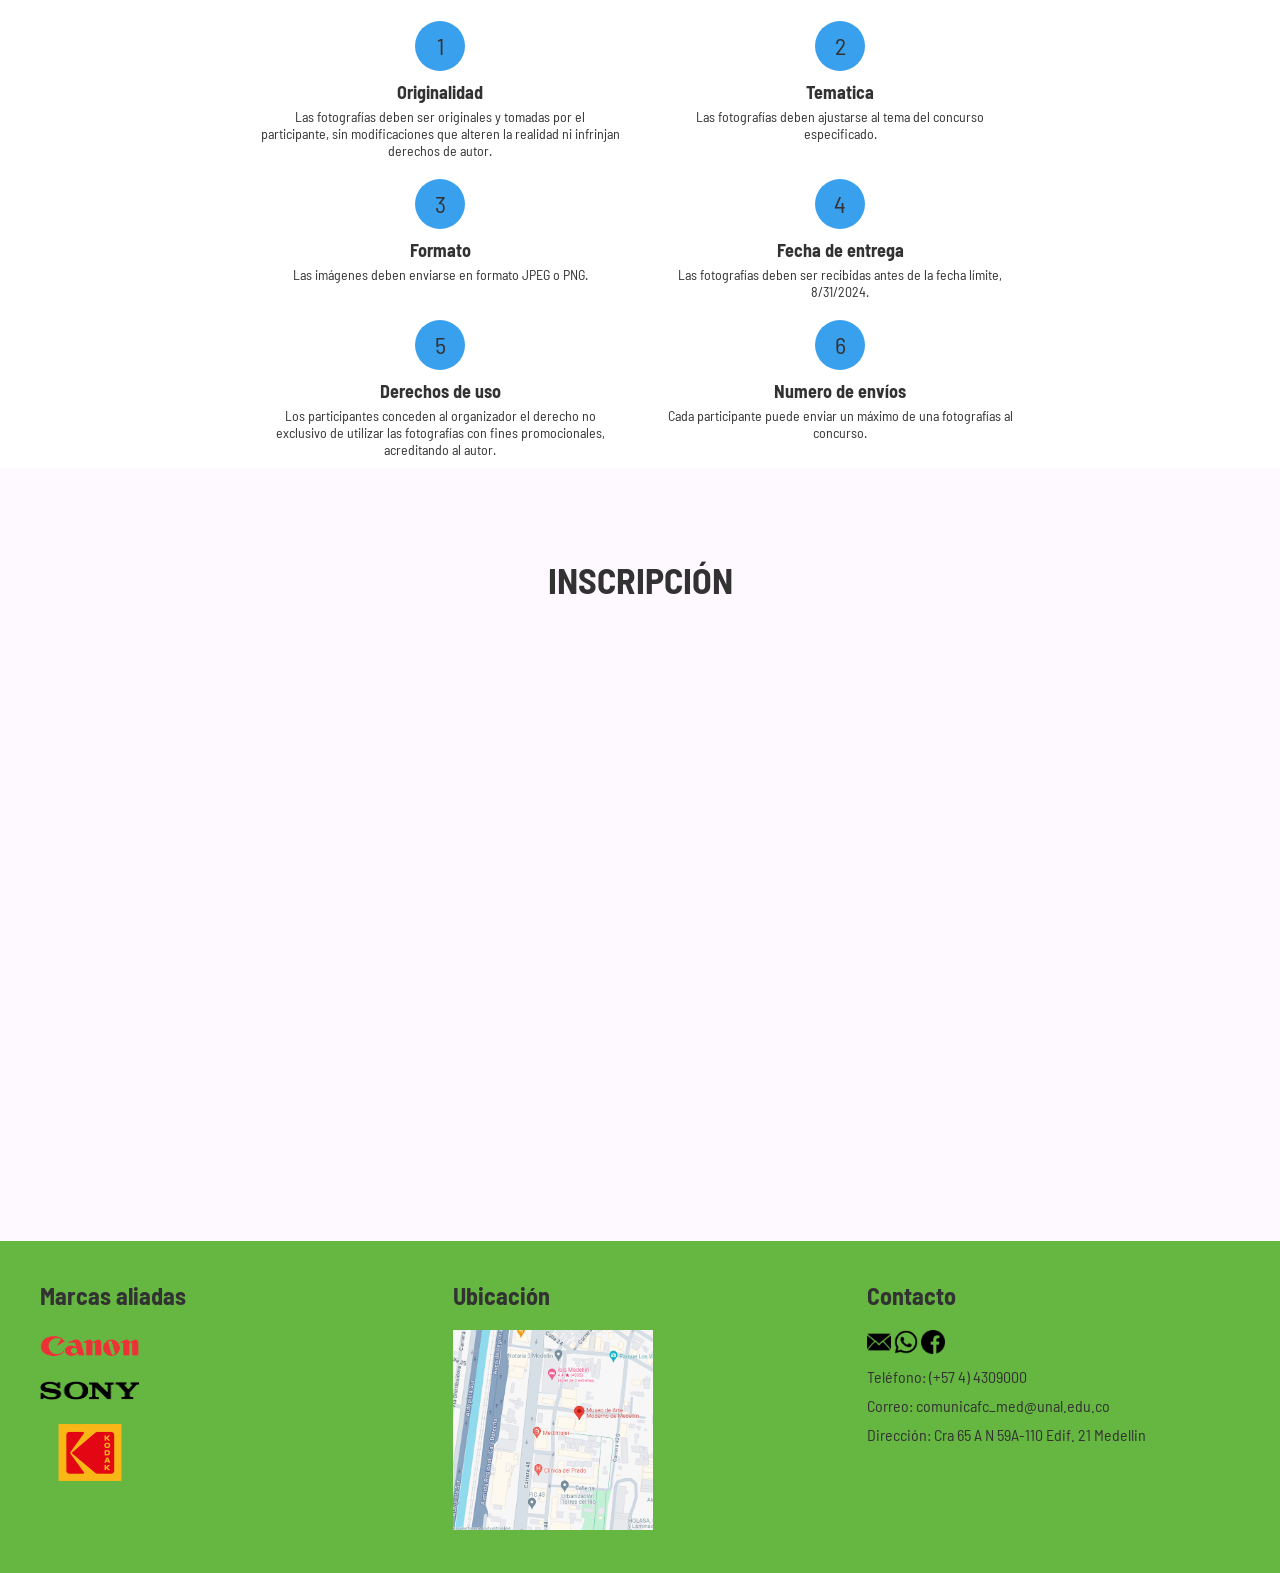
==== commit 0f935f13: "Version final" ====
--- a/index.html
+++ b/index.html
@@ -14,7 +14,7 @@
         <div class="content">
             <div class="menu container">
                 <a href="index.html">
-                    <img src="images/photography-high-resolution-logo-transparent.png" class="logo" alt="">
+                    <img src="images/photography-high-resolution-logo-black-transparent.png" class="logo" alt="">
                 </a>
                 <input type="checkbox" id="menu" />
                 <label for="menu">
@@ -26,7 +26,7 @@
                         <li><a href="#sobre-nosotros">Sobre nosotros</a></li>
                         <li><a href="#inscripcion">Inscripción</a></li>
                         <li><a href="#reglas">Reglas</a></li>
-                        <li><a href="#ganadores">Galería</a></li>
+                        <li><a href="#galeria">Galería</a></li>
                         <li><div id="google_translate_element"></div></li>
                     </ul>
                 </nav>
@@ -34,14 +34,26 @@
         </div>
     </header>
 
-
+    <section class="banner-contenedor">
+        <div class="slides">
+            <ul>
+                <li><img src="images/imagen1.jpeg" alt="image1"></li>
+                <li><img src="images/Imagen2.jpeg" alt="image2"></li>
+                <li><img  src="images/imagen3.jpeg" alt="image3"></li>
+                <li><img  src="images/imagen4.jpeg" alt="image4"></li>
+                <li><img  src="images/imagen5.jpeg" alt="image5"></li>
+                <li><img  src="images/imagen6.jpeg" alt="image6"></li>
+            </ul>
+        
+    </div>
+</section>
     <section id="sobre-nosotros" class="sobre-nosotros">
         <div class="sobre-nosotros container">
             <div class="sobre-nosotros-content">
-                <img src="images/photography-high-resolution-logo-transparent.png" class="sobre-nosotros-imagen" alt="Sobre nosotros">
+                <img src="images/logoNegro.png" class="sobre-nosotros-imagen" alt="Sobre nosotros">
                 <div class="sobre-nosotros-texto">
                     <h2>SOBRE NOSOTROS</h2>
-                    <p>Lorem ipsum dolor sit amet, consectetur adipiscing elit. Proin auctor, velit sit amet dictum pretium, risus elit ullamcorper arcu, vitae cursus massa mi eu eros. Vestibulum ante ipsum primis in faucibus orci luctus et ultrices posuere cubilia curae; Fusce interdum justo nec mi faucibus, id auctor lectus placerat.</p>
+                    <p>En nuestro Concurso de Fotografía gratuito,nos dedicamos a descubrir y apoyar nuevos talentos en Colombia. Creemos firmemente en el poder del arte como medio de expresión y transformación, y es por eso que nos esforzamos por proporcionar una plataforma accesible para todos los fotógrafos emergentes. Nuestro objetivo es fomentar la creatividad, la innovación y el desarrollo artístico, brindando a los participantes la oportunidad de mostrar su trabajo, aprender y crecer en su carrera. Acompáñanos en esta emocionante aventura y sé parte de una comunidad que celebra y apoya el arte en todas sus formas.</p>
                 </div>
             </div>
         </div>
@@ -56,7 +68,7 @@
         </div>
     </section>
 
-    <section id="Galeria" class="Galeria">
+    <section id="galeria" class="Galeria">
         <div class="container-galeria">
             <h2>GALERÍA</h2>
             <div class="image-container">
@@ -74,21 +86,7 @@
         </div>
     </section>
     
-    <script>
-        const images = document.querySelectorAll('.image-container .image img');
-        const popup = document.querySelector('.popup-images');
-        const popupImg = document.querySelector('.popup-images img');
-        const closeBtn = document.querySelector('.popup-images span');
-    
-        images.forEach(image => {
-            image.addEventListener('click', () => {
-                popupImg.src = image.src;
-                popup.style.display = 'block';
-            });
-        });
-        closeBtn.addEventListener('click', () => {
-            popup.style.display = 'none';
-        });
+    <script src="Javascript/galeria.js">  
     </script>
 
    
@@ -101,7 +99,7 @@
         <h2>REGLAS</h2>
     </div>
 
-    <section class="reglas-section">
+    <section id="reglas" class="reglas-section">
         <div class="regla">
 
           <div class="circle">1</div>
@@ -145,6 +143,11 @@
             </div>
         </div>
     </section>
+    <div class="whatsapp-button">
+        <a href="https://wa.me/3206771483">
+            <img src="images/social.png" alt="">
+        </a>
+    </div>
 
   
     <script type="text/javascript">
@@ -156,6 +159,7 @@
         }
     </script>
     <script type="text/javascript" src="//translate.google.com/translate_a/element.js?cb=googleTranslateElementInit"></script>
+    <script src="Javascript/menu.js"></script>
 
     <footer>
         <div class="footer-container">
--- a/css/style.css
+++ b/css/style.css
@@ -64,6 +64,42 @@
     cursor: pointer;
     display: none;
 }
+@media (max-width: 768px) {
+    .menu {
+        position: relative;
+    }
+
+    .menu .navbar {
+        display: none;
+        flex-direction: column;
+        width: 100%;
+        background: #FEF9FF;
+        border-top: 1px solid #ccc;
+    }
+
+    .menu .navbar ul {
+        flex-direction: column;
+    }
+
+    .menu .navbar ul li {
+        width: 100%;
+        text-align: center;
+        margin: 0;
+        padding: 0;
+    }
+
+    .menu label {
+        display: block;
+    }
+
+    #menu:checked ~ .navbar {
+        display: flex;
+    }
+
+    .menu-icono {
+        display: block;
+    }
+}
 
 .inscripcion {
     padding: 20px 0;
@@ -103,7 +139,7 @@
 .sobre-nosotros-content {
     display: flex;
     align-items: center;
-    gap: 10px;
+    gap: 200px;
 }
 
 .sobre-nosotros-imagen {
@@ -123,7 +159,8 @@
 }
 
 .sobre-nosotros p {
-    font-size: 18px;
+    
+    font-size: 20px;
     line-height: 1.6;
     color: #333232;
 }
@@ -319,7 +356,7 @@
     font-size: 14px;
   }
   
-  /* Responsivo para pantallas pequeñas */
+ 
   @media (max-width: 600px) {
     .reglas-section .regla {
       flex: 1 1 100%;
@@ -340,8 +377,8 @@
   }
 
   footer {
-    background-color: #39A0ED;
-    color: #FEF9FF;
+    background-color: #65B741;
+    color: #333232;
     padding: 40px 0;
 }
 
@@ -349,7 +386,7 @@
     display: flex;
     justify-content: space-between;
     align-items: start;
-    max-width: 1200px;
+    max-width: 1300px;
     margin: 0 auto;
     padding: 0 20px;
 }
@@ -362,7 +399,7 @@
 .footer-item h3 {
     font-size: 24px;
     margin-bottom: 20px;
-    color: #FEF9FF;
+    color: #333232;
 }
 
 .footer-logos {
@@ -381,7 +418,7 @@
 
 .footer-contact a {
     display: inline-block;
-    margin-right: 10px;
+    margin-right: 0;
 }
 
 .footer-contact img {
@@ -397,5 +434,61 @@
     width: 200px; 
     height: auto;
 }
-
-
+.banner-contenedor {
+    
+    width: 80%; 
+    max-width: 800px; 
+    margin: 50px auto; 
+    overflow: hidden;
+    border-radius: 10px;
+    box-shadow: 0 4px 8px rgba(0,0,0,0.2);
+}
+
+.slides ul {
+    display: flex;
+    animation: cambio 20s infinite alternate linear;
+    width: 600%; 
+    margin: 0;
+    padding: 0;
+}
+
+.slides li {
+    width: 100%; 
+    list-style: none;
+    flex: 1; 
+    
+}
+
+.slides img {
+    width: 100%; 
+    height: auto; 
+    object-fit: cover;
+}
+
+@keyframes cambio {
+    0% { margin-left: 0; }
+    20% { margin-left: 0; }
+    25% { margin-left: -110%; }
+    45% { margin-left: -100%; }
+    50% { margin-left: -200%; }
+    70% { margin-left: -200%; }
+    75% { margin-left: -300%; }
+    100% { margin-left: -300%; }
+}
+.whatsapp-button {
+    position: fixed;
+    bottom: 20px;
+    right: 20px;
+    width: 50px;
+    height: 50px;
+    z-index: 1000;
+}
+
+.whatsapp-button img {
+    width: 100%;
+    height: 100%;
+    object-fit: contain;
+    border-radius: 50%;
+}
+
+
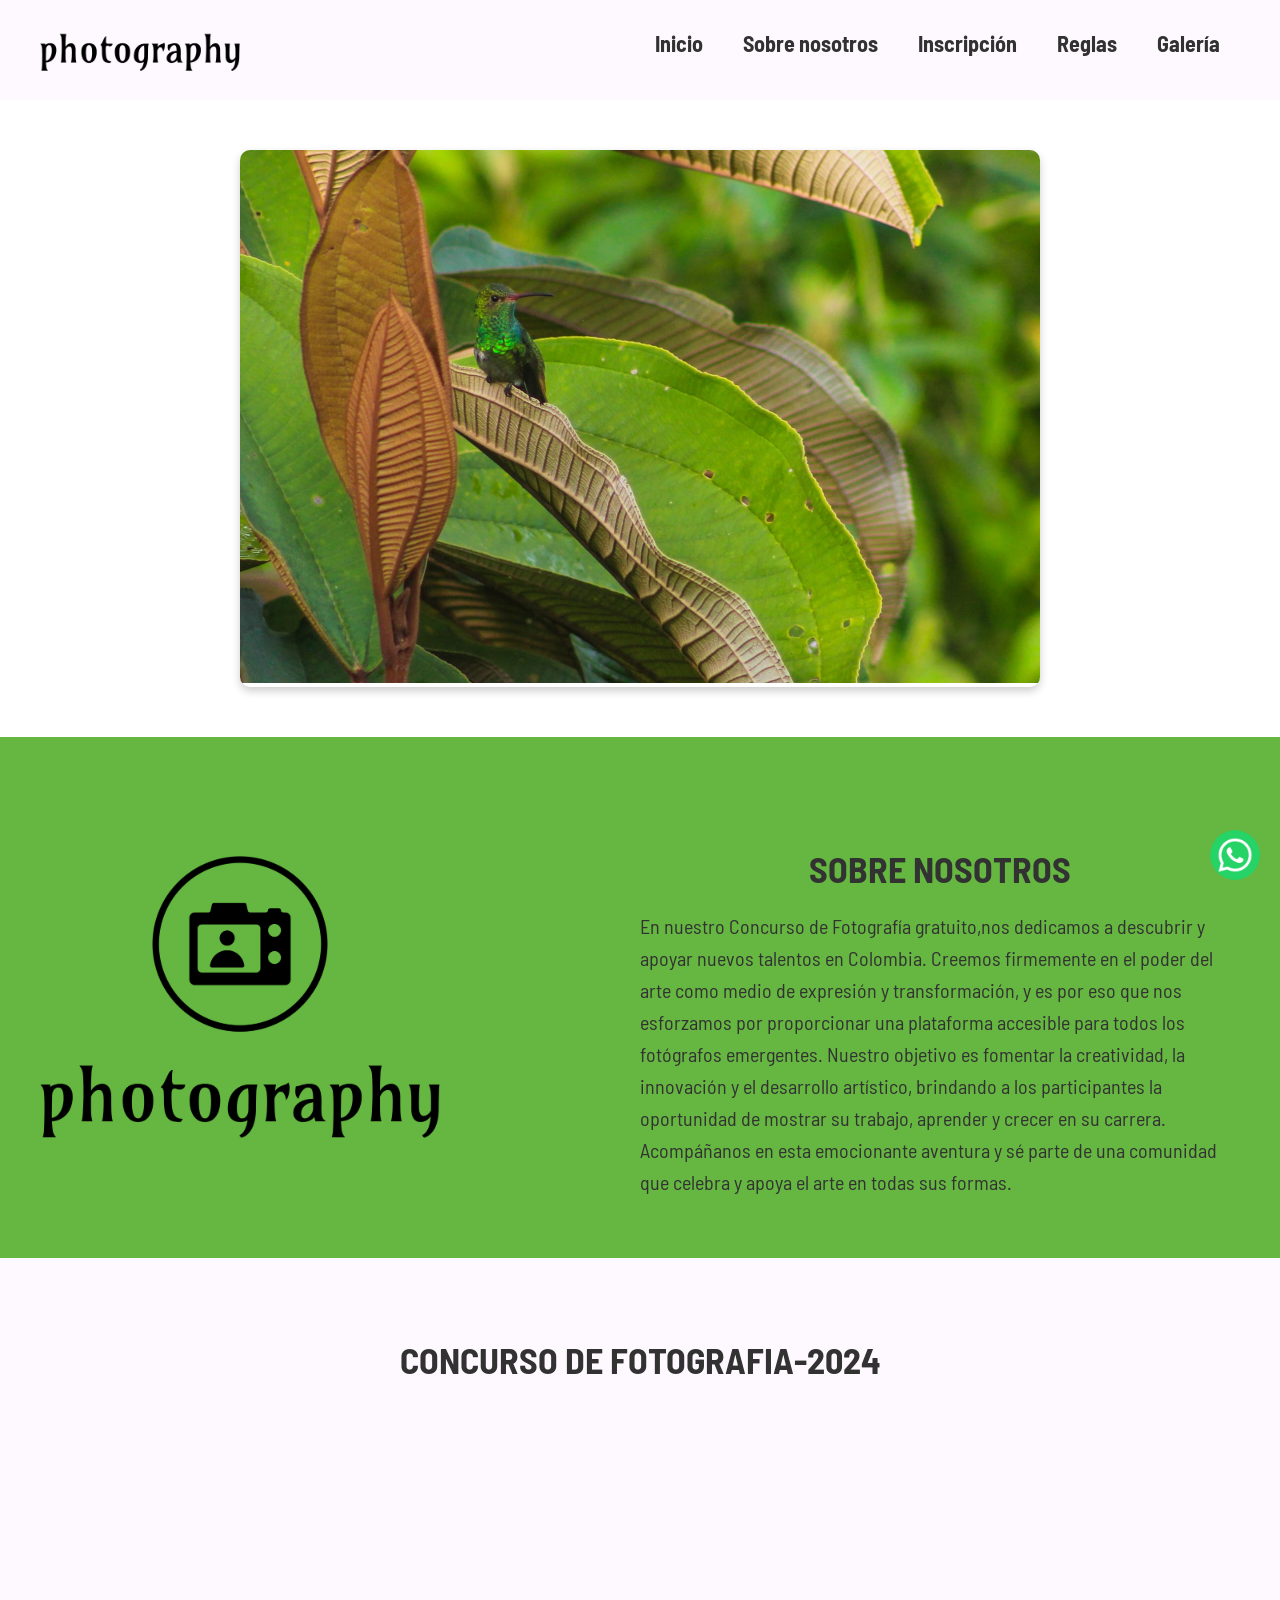
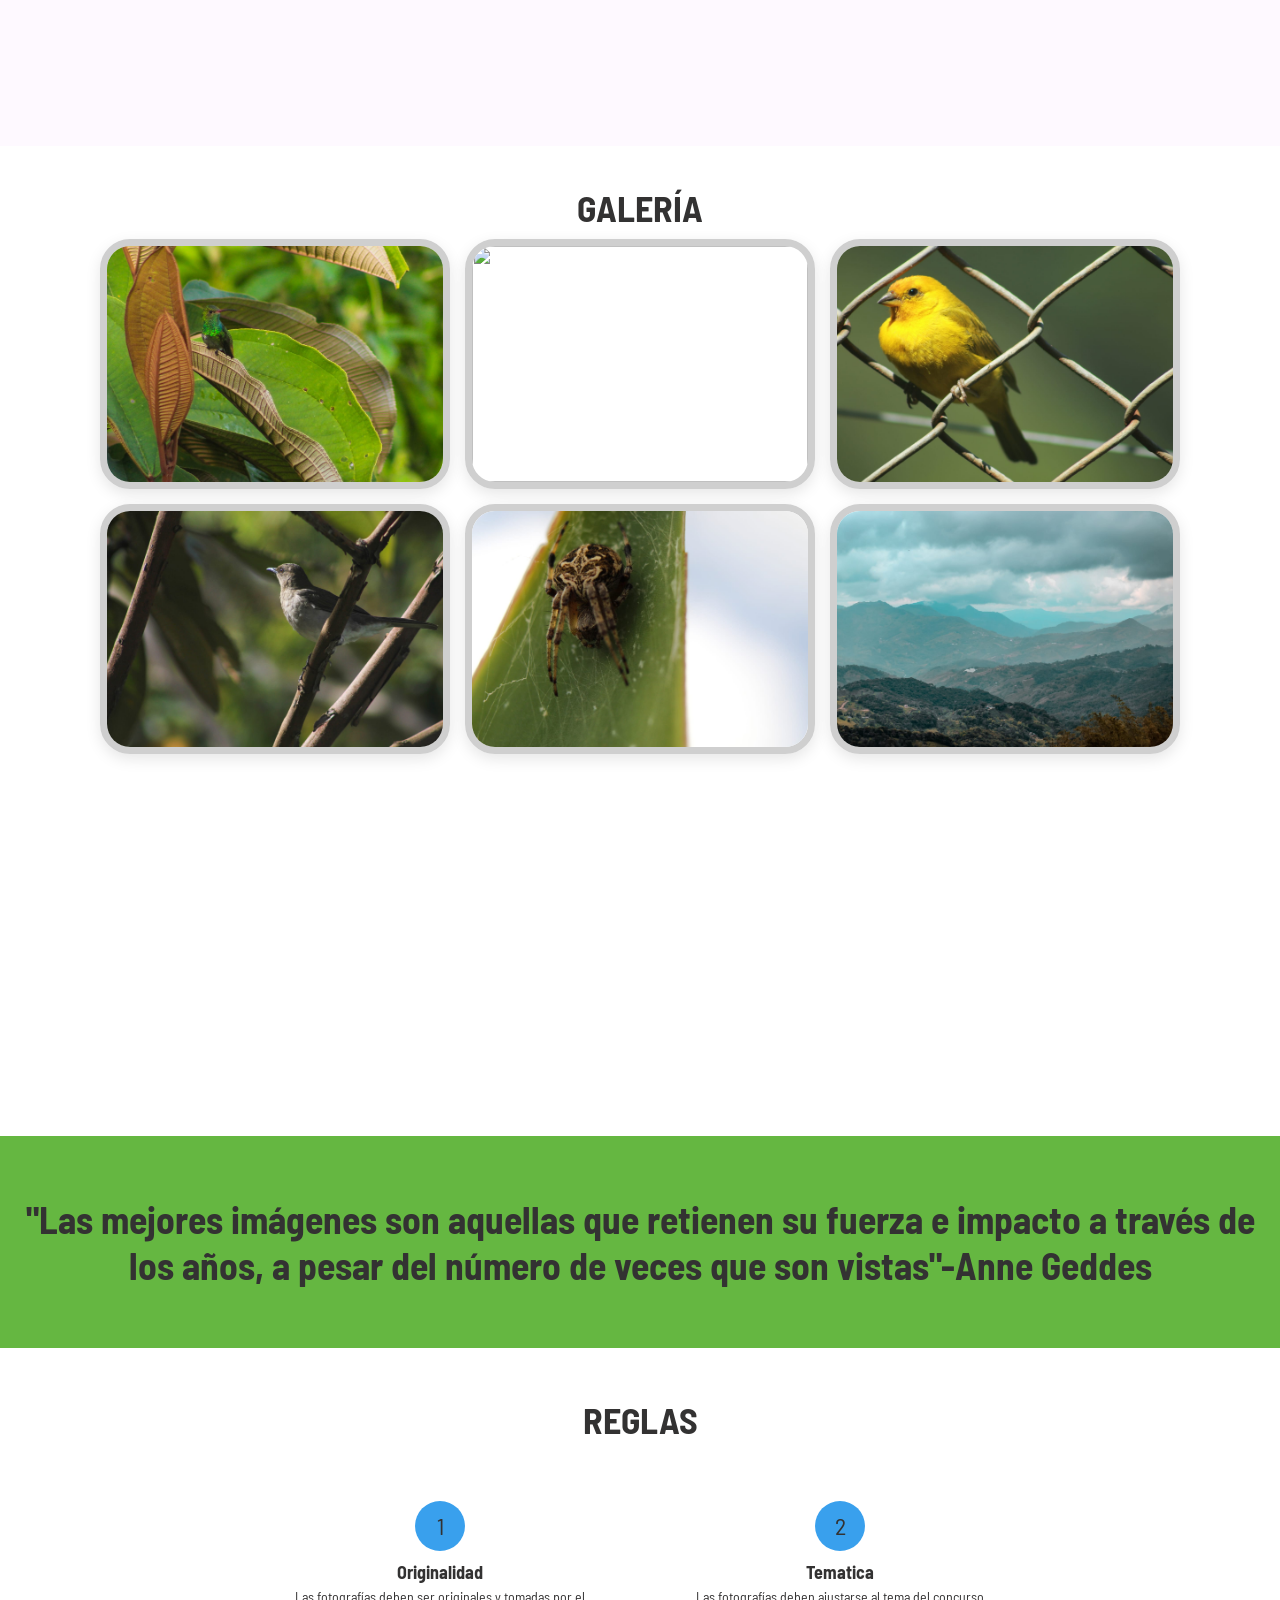
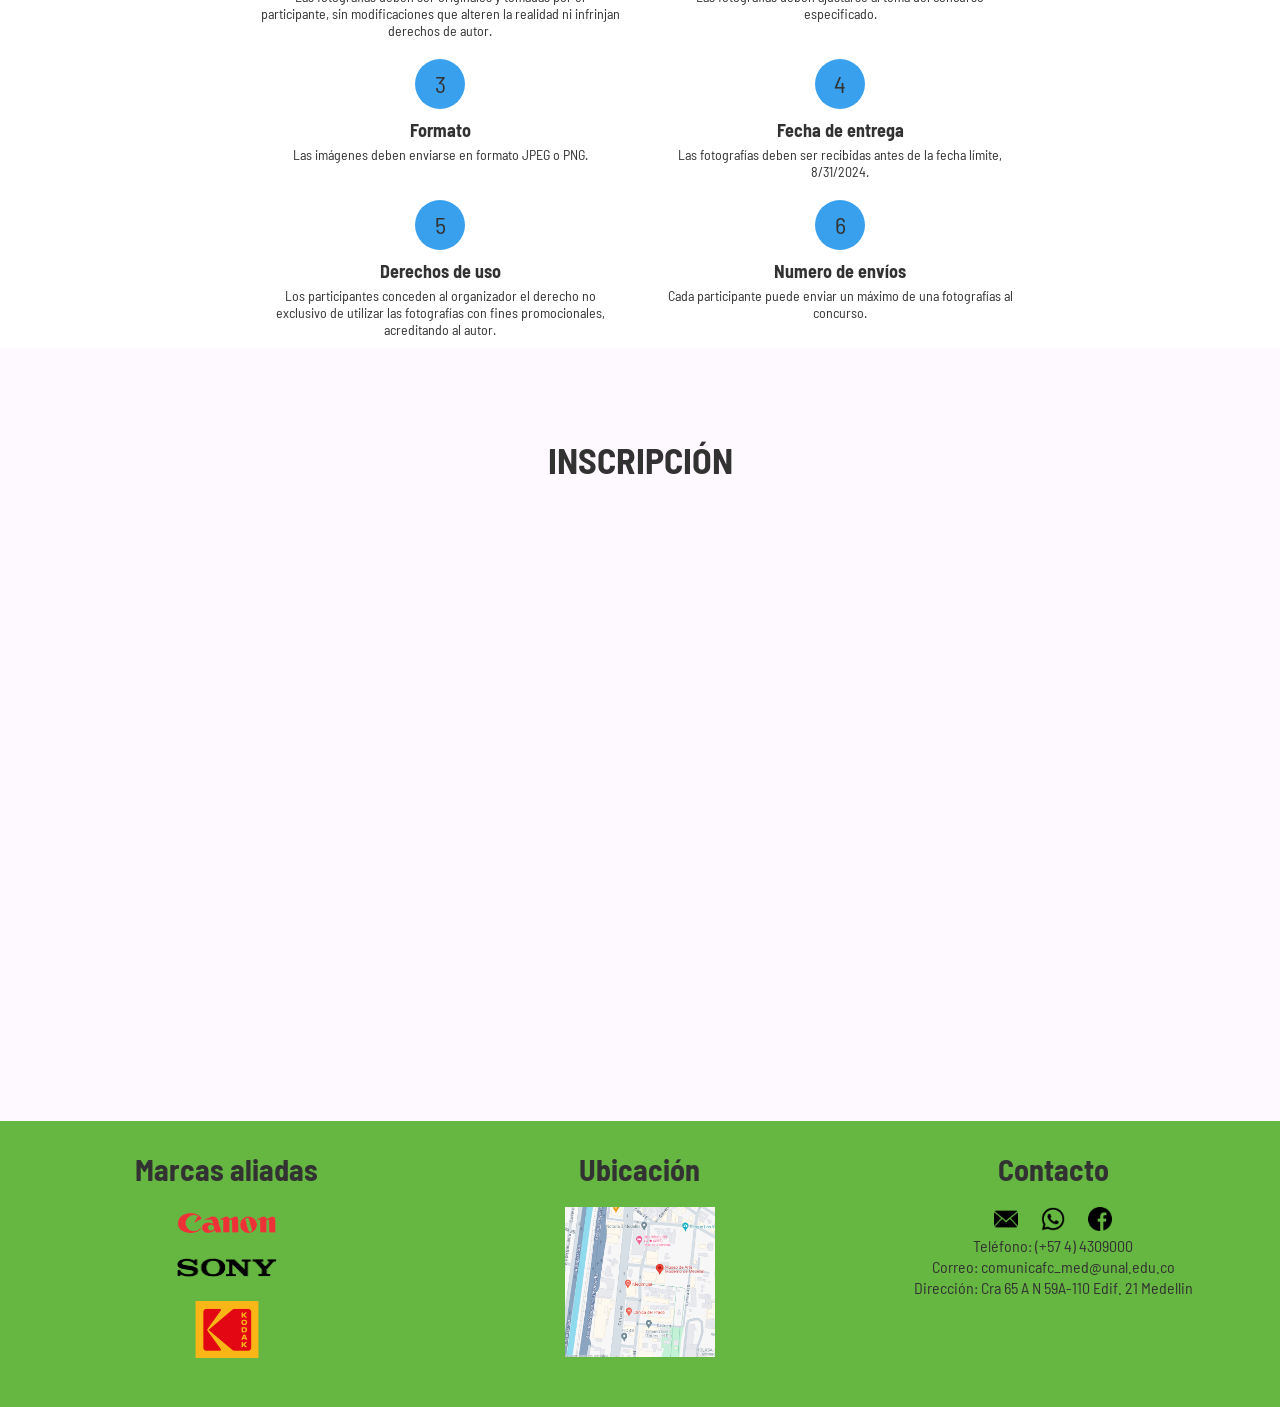
==== commit e905713c: "Correcion de responsive con padding en texto y video" ====
--- a/index.html
+++ b/index.html
@@ -95,6 +95,7 @@
             <h2>"Las mejores imágenes son aquellas que retienen su fuerza e impacto a través de los años, a pesar del número de veces que son vistas"-Anne Geddes</h2>
         </div>
     </section>
+
     <div class="titulo-regla">
         <h2>REGLAS</h2>
     </div>
--- a/css/style.css
+++ b/css/style.css
@@ -132,7 +132,7 @@
 }
 
 .sobre-nosotros {
-    padding: 60px 0;
+    padding: 30px 0;
     background-color: #65B741;
 }
 
@@ -140,16 +140,18 @@
     display: flex;
     align-items: center;
     gap: 200px;
+    flex-wrap: wrap;
 }
 
 .sobre-nosotros-imagen {
-    width: 40%;
+    width: 80%;
     max-width: 400px;
 }
 
 .sobre-nosotros-texto {
-    width: 60%;
+    width: 100%;
     max-width: 600px;
+    
 }
 
 .sobre-nosotros h2 {
@@ -159,10 +161,34 @@
 }
 
 .sobre-nosotros p {
-    
     font-size: 20px;
     line-height: 1.6;
     color: #333232;
+}
+
+
+@media (max-width: 768px) {
+    .sobre-nosotros-texto{
+        padding:30px;
+    }
+    .sobre-nosotros-content {
+        flex-direction: column;
+        gap: 20px;
+    }
+
+    .sobre-nosotros h2 {
+        font-size: 28px;
+    }
+
+    .sobre-nosotros p {
+        font-size: 18px;
+    }
+    .video-container{
+        padding: 30px;
+    }
+    .Frase-container{
+        padding: 30px;
+    }
 }
 
 #google_translate_element {
@@ -376,16 +402,17 @@
     margin-bottom: 20px;
   }
 
-  footer {
+footer {
     background-color: #65B741;
     color: #333232;
-    padding: 40px 0;
+    padding: 10px 0;
 }
 
 .footer-container {
     display: flex;
+    flex-wrap: wrap;
     justify-content: space-between;
-    align-items: start;
+    align-items: flex-start;
     max-width: 1300px;
     margin: 0 auto;
     padding: 0 20px;
@@ -393,49 +420,74 @@
 
 .footer-item {
     flex: 1;
-    margin: 0 20px;
+    margin: 20px;
+    text-align: center; 
 }
 
 .footer-item h3 {
-    font-size: 24px;
+    font-size: 30px;
     margin-bottom: 20px;
     color: #333232;
-}
-
-.footer-logos {
+    text-align: center; 
+}
+
+.footer-logos, .footer-location {
     display: flex;
     flex-direction: column;
-    align-items: flex-start;
-    margin-bottom: 20px;
-}
-
-.footer-logos img {
-    width: 100px;
+    align-items: center; 
+}
+
+.footer-logos img{
+    width: 100px; 
     height: auto;
     margin-bottom: 10px;
-    text-align:center;
+}
+
+.footer-location img {
+    width: 150px; 
+    height: auto;
 }
 
 .footer-contact a {
-    display: inline-block;
-    margin-right: 0;
+    margin: 50px 10px 50px;  
 }
 
 .footer-contact img {
     width: 24px;
     height: auto;
+    flex-direction: row; 
+    align-items: center; 
+    display: inline;
 }
 
 .footer-contact p {
-    margin: 10px 0;
-}
-
-.footer-location img {
-    width: 200px; 
-    height: auto;
-}
+    margin: 2px 0;
+}
+
+
+@media (max-width: 768px) {
+    .footer-container {
+        flex-direction: column;
+        align-items: center;
+    }
+
+    .footer-item {
+        margin: 20px 0;
+    }
+
+    .footer-logos img{
+        width: 100px;
+    } 
+    .footer-location img{
+        width: 150px;
+
+    }
+    .footer-contact img {
+        width: 30px;
+    }
+}
+
 .banner-contenedor {
-    
     width: 80%; 
     max-width: 800px; 
     margin: 50px auto; 
@@ -456,7 +508,6 @@
     width: 100%; 
     list-style: none;
     flex: 1; 
-    
 }
 
 .slides img {
